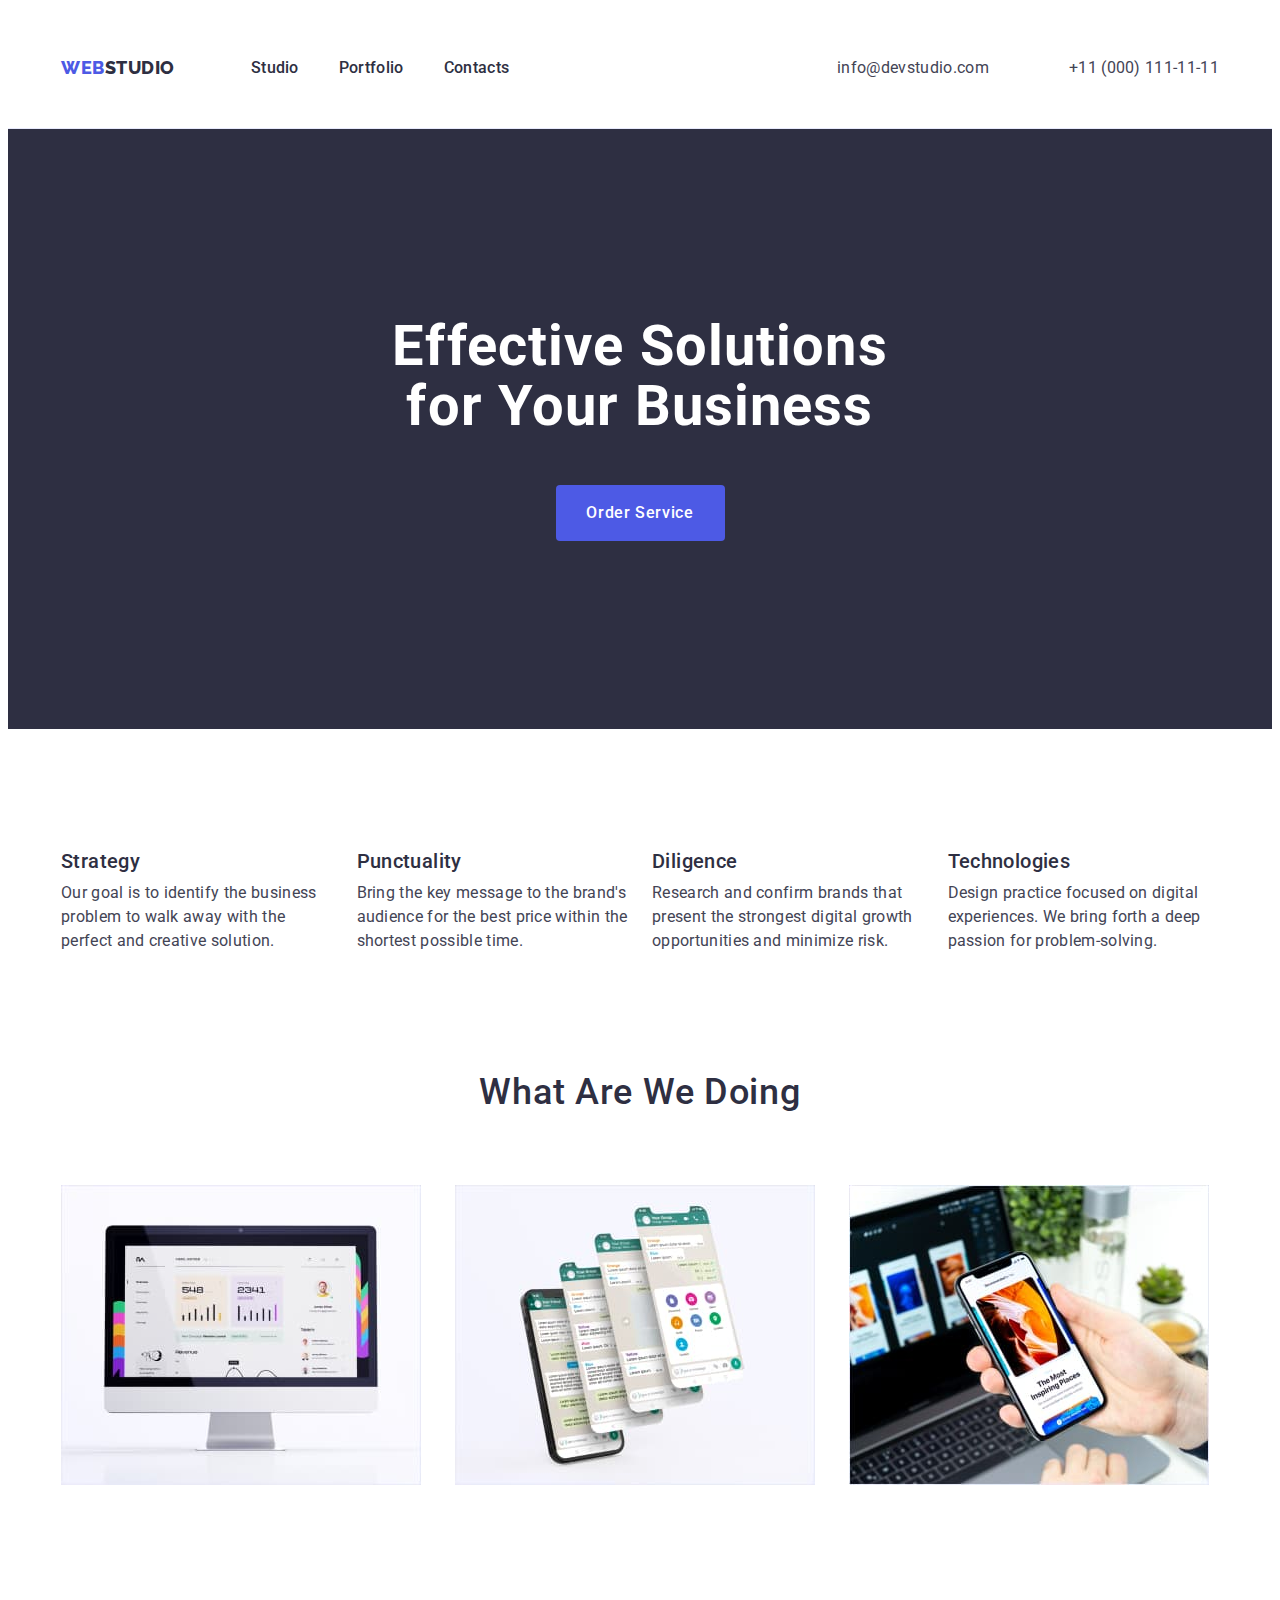
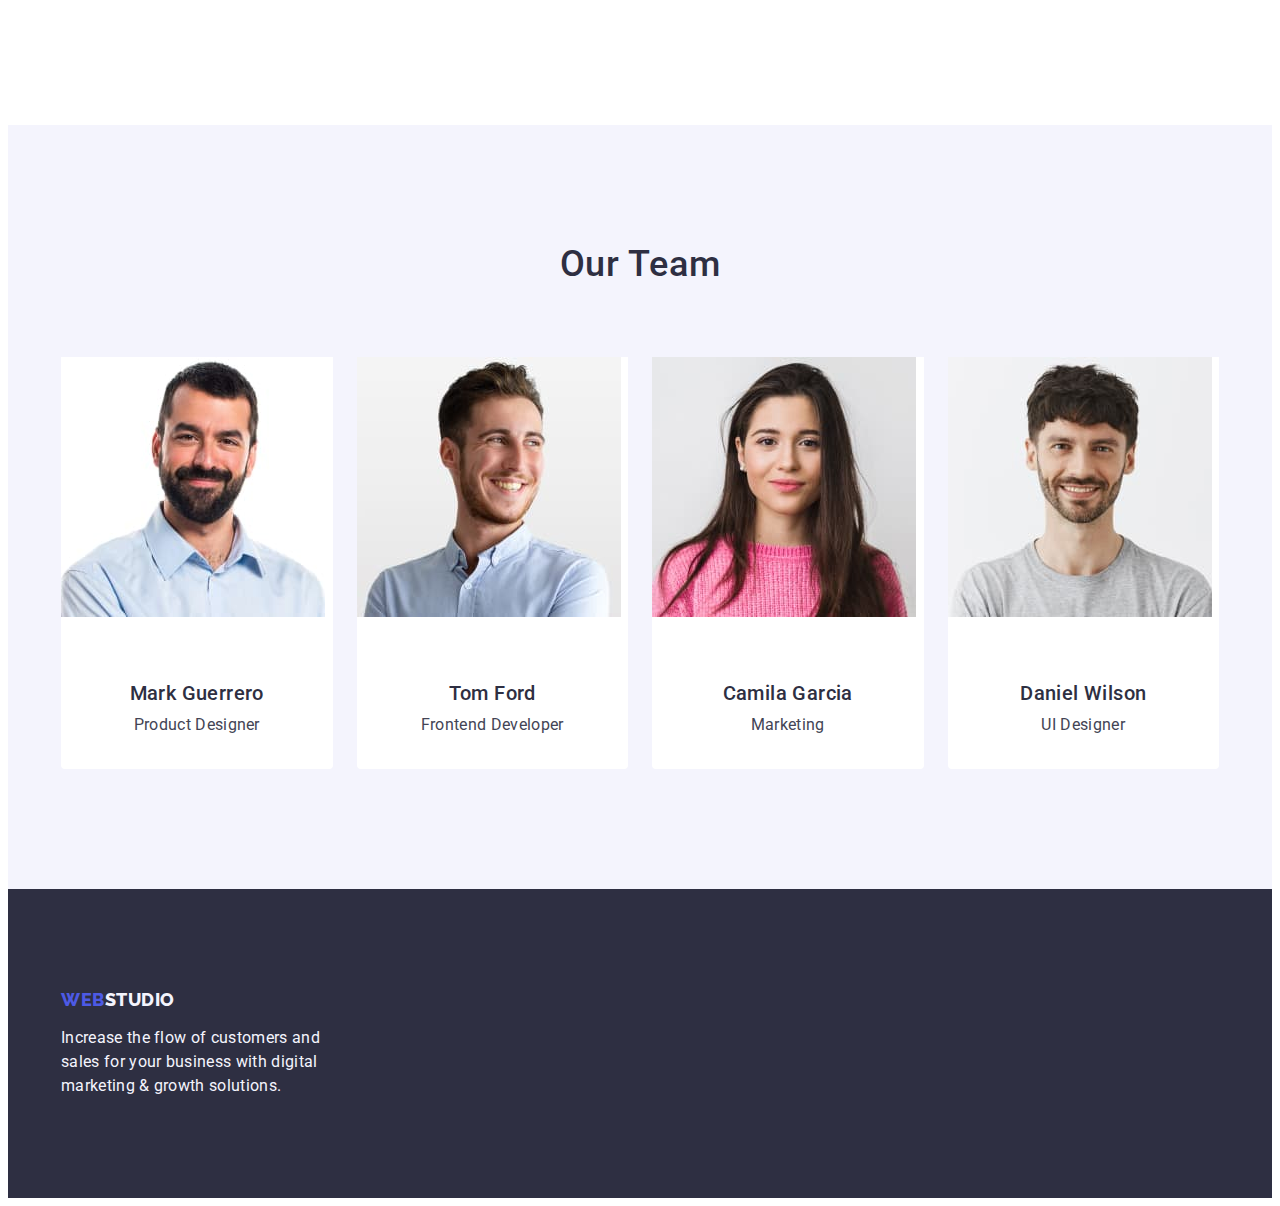
==== index.html @ 69db19d9 "summari-1" ====
<!DOCTYPE html>
<html lang="en">
<head>
    <meta charset="UTF-8">
    <meta http-equiv="X-UA-Compatible" content="IE=edge">
    <meta name="viewport" content="width=device-width, initial-scale=1.0">
    <link rel="preconnect" href="https://fonts.googleapis.com">
    <link rel="preconnect" href="https://fonts.gstatic.com" crossorigin>
    <link href="https://fonts.googleapis.com/css2?family=Kalam:wght@700&family=Roboto:wght@400;500;700;900&display=swap"
        rel="stylesheet">
<link rel="preconnect" href="https://fonts.googleapis.com">
<link rel="preconnect" href="https://fonts.gstatic.com" crossorigin>
<link href="https://fonts.googleapis.com/css2?family=Raleway:wght@800&display=swap" rel="stylesheet">
    <title>Web-Studio-(Version-3.0)</title>
    <link rel="stylesheet" href="https://cdnjs.cloudflare.com/ajax/libs/modern-normalize/2.0.0/modern-normalize.min.css"
        integrity="sha512-4xo8blKMVCiXpTaLzQSLSw3KFOVPWhm/TRtuPVc4WG6kUgjH6J03IBuG7JZPkcWMxJ5huwaBpOpnwYElP/m6wg=="
        crossorigin="anonymous" referrerpolicy="no-referrer" />
    <link rel="stylesheet" href="./css/styles.css">
</head>
<body>
<header class="header">
    <div class="container header-container">
    <nav class="header-novigation">
        <a class="header-logo link" href="./index.html">Web<span class="logo-color">Studio</span></a>
        <ul class="header-menu list">
            <li class="header-menu-item"><a class="header-menu-link link" href="./index.html">Studio</a></li>
            <li class="header-menu-item"><a class="header-menu-link link" href="./portfolio.html">Portfolio</a></li>
            <li class="header-menu-item"><a class="header-menu-link link" href="">Contacts</a></li>
        </ul>
    </nav>
    <address class="header-address">
    <ul class="header-soc list">
        <li class="header-soc-item"><a class="header-soc-link link" href="mailto:info@devstudio.com">info@devstudio.com</a></li>
        <li class="header-soc-item"><a class="header-soc-link link" href="tel:+110001111111">+11 (000) 111-11-11</a></li>
    </ul>
</address>
</div>
</header>

<main>
    <section class="hero">
        <div class="container hero-container">
        <h1 class="hero-title">Effective Solutions for Your Business</h1>
        <button type="button" class="hero-btn">Order Service</button>
        </div>
    </section>
    <section class="adventages">
        <div class="container">
      <h2 class="visually-hidden">Advantages</h2>
        <ul class="adventages-list list">
            <li class="adventages-item">
                <h3 class="adventages-subtitle section-subtitle">Strategy</h3>
                <p class="adventages-item-text sektion-text">Our goal is to identify the business
                problem to walk away with the perfect and creative solution.</p>
            </li>
            <li class="adventages-item">
                <h3 class="adventages-subtitle section-subtitle">Punctuality</h3>
                <p class="adventages-item-text sektion-text">Bring the key message to the brand's audience for the best price within the shortest possible time.</p>
            </li>
            <li class="adventages-item">
                <h3 class="adventages-subtitle section-subtitle">Diligence</h3>
                <p class="adventages-item-text sektion-text">Research and confirm brands that present the strongest digital growth opportunities and minimize risk.</p>
            </li>
            <li class="adventages-item">
                <h3 class="adventages-subtitle section-subtitle">Technologies</h3>
                <p class="adventages-item-text sektion-text">Design practice focused on digital experiences. We bring forth a deep passion for problem-solving.</p>
            </li>
        </ul>
        </div>
    </section>
    <section class="doinges">
        <div class="container">
        <h2 class="doinges-title sektion-title">What are we doing</h2>
        <ul class="doinges-list list">
            <li class="doinges-item">
                <img src="./images/img0.jpg" alt="monitor" width="360"  height="300">
            </li>
            <li class="doinges-item">
                <img src="./images/img1.jpg" alt="telephone" width="360" height="300">
            </li>
            <li class="doinges-item">
                <img src="./images/img2.jpg" alt="computer and phone" width="360" height="300">
            </li>
        </ul>
        </div>
    </section>
<section class="team">
    <div class="container">
    <h2 class="team-title sektion-title">Our Team</h2>

        <ul class="team-list list">
            
            <li class="team-item">
                <img src="./images/img3.jpg" alt="product designer" width="264" height="260">
            <div class="employees">
                    <h3 class="team-subtitle section-subtitle">Mark Guerrero</h3>
                        <p class="team-text sektion-text">Product Designer</p> 
                    </div>
            </li>
            <li class="team-item">
                <img src="./images/img4.jpg" alt="frontent develeper" width="264" height="260">
                <div class="employees">
                    <h3 class="team-subtitle section-subtitle">Tom Ford</h3>
                        <p class="team-text sektion-text">Frontend Developer</p>
                        </div>
            </li>
            <li class="team-item">
                <img src="./images/img5.jpg" alt="marketing" width="264" height="260" >
            <div class="employees">
                    <h3 class="team-subtitle section-subtitle">Camila Garcia</h3>
                    <p class="team-text sektion-text">Marketing</p>
                    </div>
            </li>
            <li class="team-item">
                <img src="./images/img6.jpg" alt="ui designer" width="264" height="260">
            <div class="employees">
                    <h3 class="team-subtitle section-subtitle">Daniel Wilson</h3>
                        <p class="team-text sektion-text">UI Designer</p>
                        </div>
            </li>
            
        </ul>
        </div>
       
</section>
</main>

<footer class="finish">
    <div class="container">
       
<a class="finish-logo link" href="./index.html">Web<span class="logo-color">Studio</span></a>

  <p class="finish-text sektion-text">Increase the flow of customers and sales for your business with digital marketing & growth solutions.</p>

</div>
</footer>
</body>
</html>
---- css/styles.css ----
:root {
    --main-text-color: #2E2F42;
    --second-text-colorr: #434455;
}
body {
font-family: 'Roboto', sans-serif;
color: #434455;
background-color: #FFFFFF;
}
p, h1,h2,h3,h4,h5,h6 {
    margin-top: 0;
    margin-bottom: 0;
}

a {
    text-decoration: none;
}
ul {
    list-style-type: none;
    margin-top: 0;
    margin-bottom: 0;
    padding-left: 0;
}
img {
display: block;
max-width: 100%;
}
.visually-hidden {
    position: absolute;
    width: 1px;
    height: 1px;
    margin: -1px;
    border: 0;
    padding: 0;
    white-space: nowrap;
    clip-path: inset(100%);
    clip: rect(0 0 0 0);
    overflow: hidden;
}
.link {
 text-decoration: none;
}
 .list {
    list-style: none;
 }
.container {
    width: 100%;
    max-width: 1158px;
    padding-left: 15px;
    padding-right: 15px;
    margin: 0 auto;
    /* outline: 2px solid red; */
} 


.sektion-title {
font-weight: 500;
    font-size: 36px;
    line-height: 1.11;
    text-align: center;
    letter-spacing: 0.02em;
    color: var(--main-text-color);
    text-transform: capitalize;
}
.section-subtitle {
font-weight: 500;
    font-size: 20px;
    line-height: 1.20;
    letter-spacing: 0.02em;
    color: var(--main-text-color);
}
.sektion-text {
    font-size: 16px;
        line-height: 1.50;
        letter-spacing: 0.02em;
        color: var(--second-text-colorr);
}
 /* ---------HEADER---------- */
.header {
    overflow: auto;
    border-bottom: 1px solid #e7e9fc;
    padding: 24px 0;
}
.header-menu {
    display: flex;
    gap: 40px;
}
.header-soc {
    display: flex;
    gap: 40px;
}
.header-novigation {
    display: flex;
    align-items: center;
}
.header-container {
display: flex;
}
 .header-logo {
    font-family: "Raleway", sans-serif;
        font-weight: 800;
        font-size: 18px;
        line-height: 1.17;
        letter-spacing: 0.03em;
        text-transform: uppercase;
        color: #4D5AE5;
        display: flex;
        margin-right: 76px
 }
.logo-color {
color: #2e2f42;
}
.header-novigation {
    list-style: none;
margin: auto 0;
}
.header-menu-item {
font-weight: 500;
    font-size: 16px;
    line-height: 1.5;
    letter-spacing: 0.02em;
    color:var(--main-text-color);
    gap: 40px;
   
}
.header-menu-link:is(:hover, :focus) {
    color: #404bbf;
}
.header-menu-link  {
    color: #2e2f42;
    padding: 24px 0;
}
.header-soc-link {
    letter-spacing: 0.02em;
    color: #434455;
    padding-left: 40px;
}
.header-soc {

}
.header-address {
    margin-left: auto;
    font-style: normal;
   
}
.header-soc-item {
    line-height: 1.5;
    letter-spacing: 0.02em;
    color:var(--second-text-colorr);
    padding: 24px 0;
}
.header-soc-link:is(:hover, :focus) {
color: #404bbf;
}
/* ---------HERO1---------- */
.hero{
    padding: 188px 0;
background: #2E2F42;
}
.hero-container {
background: #2E2F42;

}
.hero-title {
    font-weight: 700;
    font-size: 56px;
    line-height: 1.07;
    text-align: center;
    letter-spacing: 0.02em;
    color: #FFFFFF;
    max-width: 496px;
    margin-bottom: 48px;
    margin-left: auto;
    margin-right: auto;
}
.hero-btn {
    font-family: "Roboto",
        sans-serif;
        border: none;
    font-weight: 500;
    font-size: 16px;
    line-height: 1.50;
    letter-spacing: 0.04em;
    color: #FFFFFF;
    background: #4D5AE5;
    cursor: pointer;
    border-radius: 4px;
    min-width: 169px;
    height: 56px;
    display: block;
    margin-left: auto;
    margin-right: auto;
}
.hero-btn:is(:hover, :focus) {
background-color: #404BBF
}

/* ---------ADVENTAGES2----------
.visually-hidden {

} */
.adventages{
    padding: 120px 0;
}

.adventages-list {
display: flex;
gap: 24px
}
.adventages-subtitle {
    margin-bottom: 8px;
}
.adventages-item {
    width: calc((100% - 72px) / 4);
}

/* ---------DOINGES3---------- */

.doinges-title {
    max-width: 323px;
        margin: 0 auto;
    margin-bottom: 72px;
}
.doinges {
    padding-bottom: 120px;
}

.doinges-list {
    display: flex;
    gap: 24px;
    padding-bottom: 120px;
}

.doinges-item {
    width: calc((100% - 48px) / 3);
    }


/* ---------TEAM4---------- */

.team {
    background-color: #F4F4FD;
    padding: 120px 0;
}
.team-title {
text-transform: capitalize;
max-width: 162px;
    margin: 0 auto;
    margin-bottom: 72px;
}
.team-subtitle {
    display: flex;
     margin-top: 32px;  
    margin-bottom: 8px;
    justify-content: center;
        align-items: center;
        text-align: center;
}
.team-text {
display: flex;
justify-content: center;
    align-items: center;
    text-align: center;

}

.team-list { 
display: flex;
gap: 24px;
border-radius: 0px 0px 4px 4px;
}

.team-item {
background-color: #FFFFFF;
width: calc((100% - 72px) / 4);
border-radius: 0px 0px 4px 4px;
}
.employees {
    padding: 32px 16px;
}

/* ---------LOKATION---------- */

.location {
    padding-top: 96px;
    padding-bottom: 120px;
}

.location-list {
    display: flex;
   gap: 24px;
    /* row-gap: 48px; */
    justify-content: center;
        align-items: center;
        margin-bottom: 72px;

}

.location-item {

}

.location-btn { 
     font-family: "Roboto",
        sans-serif;
    font-weight: 500;
        font-size: 16px;
        line-height: 1.5;
        text-align: center;
        letter-spacing: 0.04em;
        color: #4D5AE5;
        cursor: pointer;
        background: #F4F4FD;
        padding: 12px 24px;
        border: 1px solid #e7e9fc
}
.location-btn:is(:hover, :focus) {
color: #FFFFFF;
background-color: #404BBF;
border: 1px solid transparent;
border-radius: 4px;
}


/*------------ DIRECTIONS -----------*/
.directions-list {
display: flex;
flex-wrap: wrap;
column-gap: 24px;
row-gap: 48px;
}
.directions-item {
width: calc((100% - 48px) / 3);
}
.directions-img {
  /* display: flex; */
        /* flex-wrap: wrap; */
        column-gap: 24px;
            row-gap: 48px;
         gap: 48px 24px;
    padding: 32px 16px;
    border: 1px solid #e7e9fc;
    border-top: none;
     
}
.directions-subtitle {
    padding: 32px 0 8px 16px;
    margin-bottom: 8px;
    
}
.directions-text {
    padding-left: 16px;
    margin-bottom: 8px;
}
.directions-dekor {
    padding-bottom: 120px;
}

/* ---------FINISH---------- */
.finish {
background-color: #2e2f42;
padding: 100px 0
}

.finish-logo  {
    font-family: 'Raleway',
        sans-serif;
    font-style: normal;
    font-weight: 800;
    font-size: 18px;
    line-height: 1.17;
    letter-spacing: 0.03em;
    text-transform: uppercase;
    color: #4d5ae5;
background-color: #2e2f42;
display: inline-block;
margin-bottom: 16px;
}
.finish-logo span {
    color: #f4f4fd;
}
.finish-text {
color: #F4F4FD;
max-width: 264px;
}

.container-finish {

    
}
.container-finish-text {

}
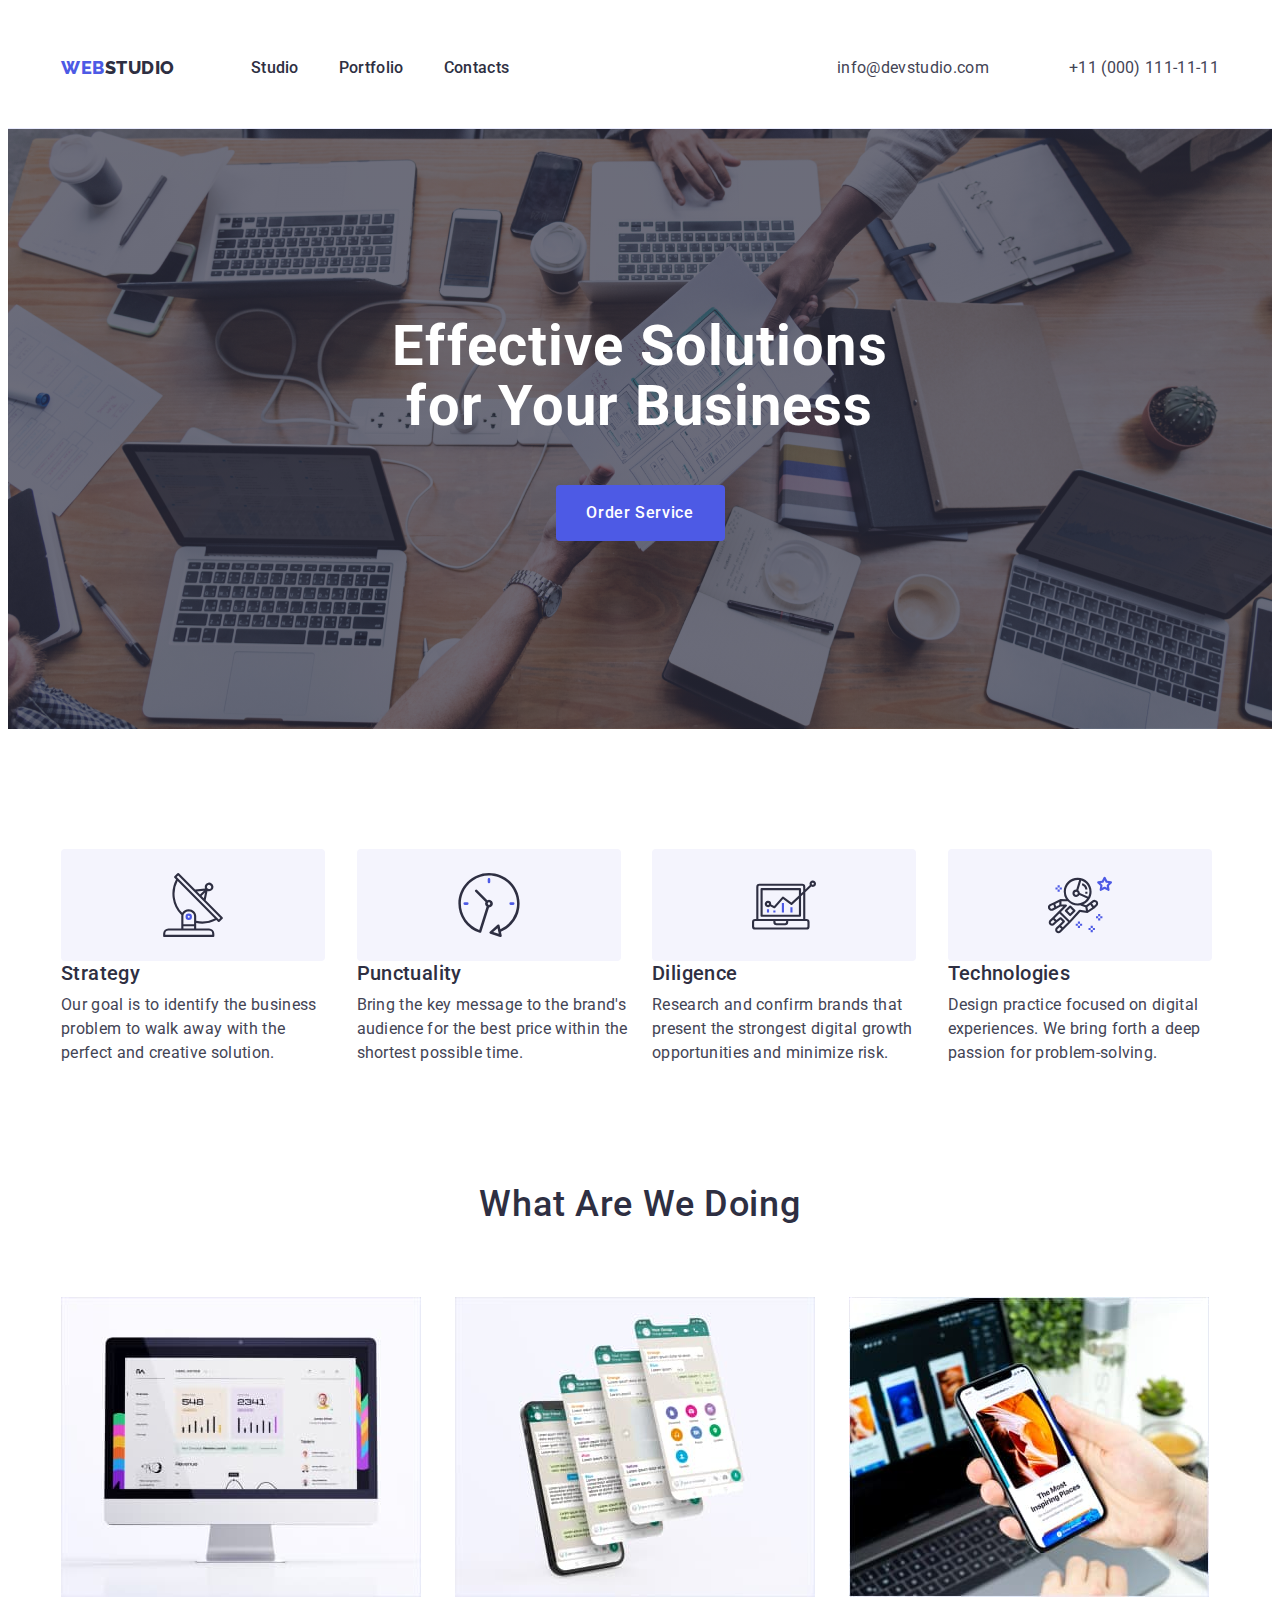
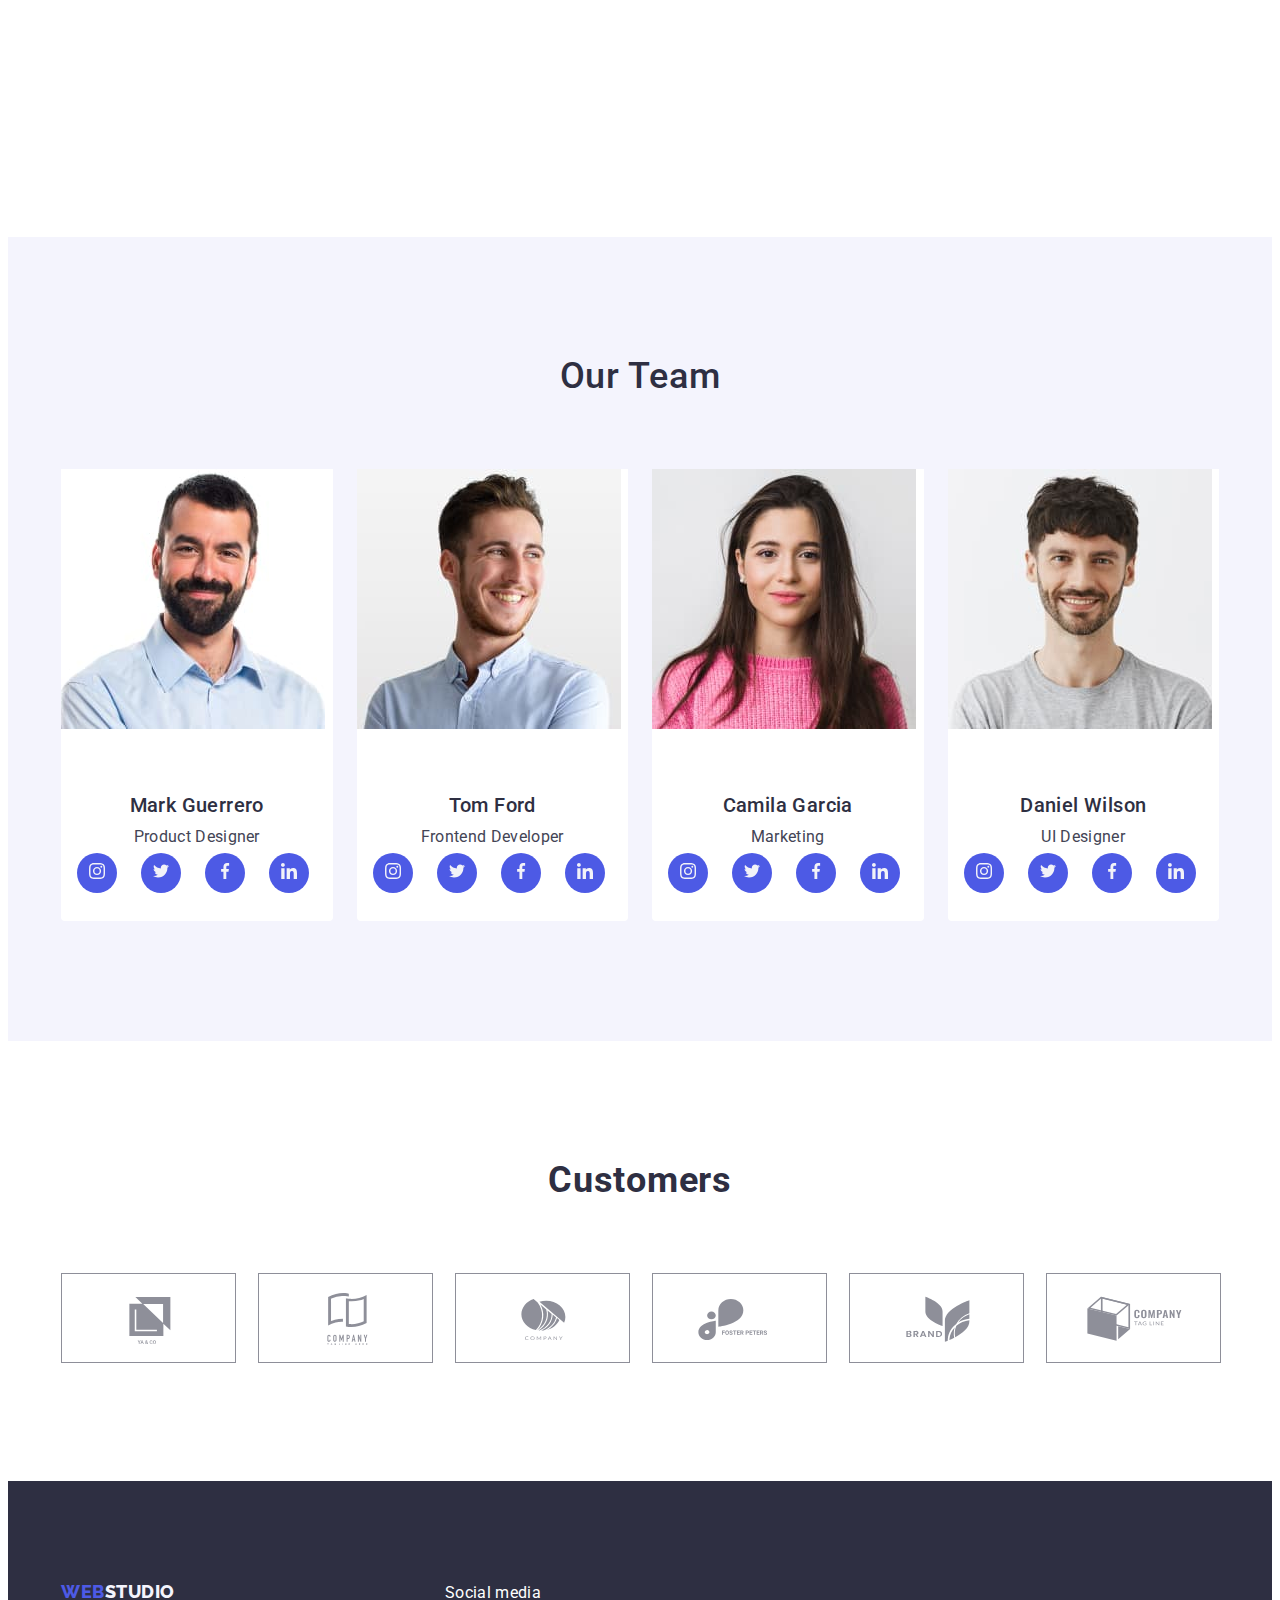
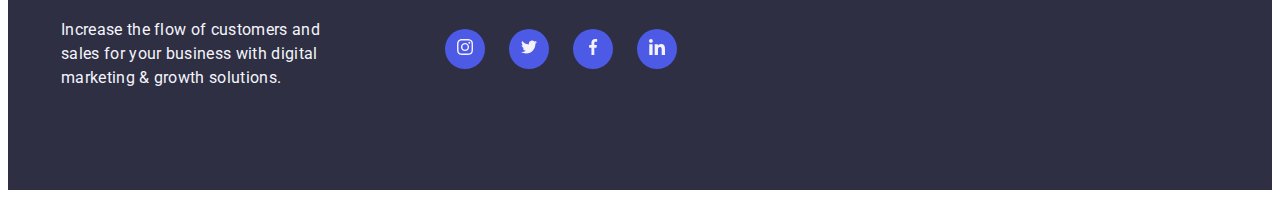
==== commit 9aa2659f: "summari-1" ====
--- a/index.html
+++ b/index.html
@@ -41,7 +41,7 @@
     <section class="hero">
         <div class="container hero-container">
         <h1 class="hero-title">Effective Solutions for Your Business</h1>
-        <button type="button" class="hero-btn">Order Service</button>
+        <button type="button" class="hero-btn" data-modal-open>Order Service</button>
         </div>
     </section>
     <section class="adventages">
@@ -49,19 +49,40 @@
       <h2 class="visually-hidden">Advantages</h2>
         <ul class="adventages-list list">
             <li class="adventages-item">
+                <div class="adventages-item-block">
+                    <svg class="adventages-item-icon" width="64" height="64">
+                        <use href="./images/icons.svg#icon-antenna"></use>
+                    </svg>
+                </div>
                 <h3 class="adventages-subtitle section-subtitle">Strategy</h3>
                 <p class="adventages-item-text sektion-text">Our goal is to identify the business
                 problem to walk away with the perfect and creative solution.</p>
             </li>
             <li class="adventages-item">
+                <div class="adventages-item-block">
+                    <svg class="adventages-item-icon" width="64" height="64">
+                        <use href="./images/icons.svg#icon-clock"></use>
+                    </svg>
+                </div>
                 <h3 class="adventages-subtitle section-subtitle">Punctuality</h3>
                 <p class="adventages-item-text sektion-text">Bring the key message to the brand's audience for the best price within the shortest possible time.</p>
             </li>
             <li class="adventages-item">
+                <div class="adventages-item-block">
+                    <svg class="adventages-item-icon" width="64" height="64">
+                        <use href="./images/icons.svg#icon-diagram"></use>
+
+                    </svg>
+                </div>
                 <h3 class="adventages-subtitle section-subtitle">Diligence</h3>
                 <p class="adventages-item-text sektion-text">Research and confirm brands that present the strongest digital growth opportunities and minimize risk.</p>
             </li>
             <li class="adventages-item">
+                <div class="adventages-item-block">
+                    <svg class="adventages-item-icon" width="64" height="64">
+                        <use href="./images/icons.svg#icon-astronaut"></use>
+                    </svg>
+                </div>
                 <h3 class="adventages-subtitle section-subtitle">Technologies</h3>
                 <p class="adventages-item-text sektion-text">Design practice focused on digital experiences. We bring forth a deep passion for problem-solving.</p>
             </li>
@@ -94,7 +115,37 @@
                 <img src="./images/img3.jpg" alt="product designer" width="264" height="260">
             <div class="employees">
                     <h3 class="team-subtitle section-subtitle">Mark Guerrero</h3>
-                        <p class="team-text sektion-text">Product Designer</p> 
+                        <p class="team-text sektion-text">Product Designer</p>                        
+                            <ul class="team-list-icon">
+                                <li class="team-item-icon">
+                            <a class="team-soc" href="" aria-label="instagram" target="_blank" rel="noopener no-referrer">
+                                    <svg class="team-icon" width="16" height="16">
+                                        <use href="./images/icons.svg#icon-instagram"></use>
+                                    </svg>                   
+                                </a>
+                                </li>
+                            <li class="team-item-icon">
+                                <a class="team-soc" href="" aria-label="twitter" target="_blank" rel="noopener no-referrer">
+                                    <svg class="team-icon" width="16" height="16">
+                                        <use href="./images/icons.svg#icon-twitter"></use>
+                                    </svg>
+                                </a>
+                            </li>
+                            <li class="team-item-icon">
+                                <a class="team-soc" href="" aria-label="facebook" target="_blank" rel="noopener no-referrer">
+                                    <svg class="team-icon" width="16" height="16">
+                                        <use href="./images/icons.svg#icon-facebook"></use>
+                                    </svg>
+                                </a>
+                            </li>
+                                <li class="team-item-icon">
+                                    <a class="team-soc" href="" aria-label="linkedin" target="_blank" rel="noopener no-referrer">
+                                        <svg class="team-icon" width="16" height="16">
+                                            <use href="./images/icons.svg#icon-linkedin"></use>
+                                        </svg>
+                                    </a>
+                                </li>
+                            </ul>                       
                     </div>
             </li>
             <li class="team-item">
@@ -102,6 +153,36 @@
                 <div class="employees">
                     <h3 class="team-subtitle section-subtitle">Tom Ford</h3>
                         <p class="team-text sektion-text">Frontend Developer</p>
+<ul class="team-list-icon">
+    <li class="team-item-icon">
+        <a class="team-soc" href="" aria-label="instagram" target="_blank" rel="noopener no-referrer">
+            <svg class="team-icon" width="16" height="16">
+                <use href="./images/icons.svg#icon-instagram"></use>
+            </svg>
+        </a>
+    </li>
+    <li class="team-item-icon">
+        <a class="team-soc" href="" aria-label="twitter" target="_blank" rel="noopener no-referrer">
+            <svg class="team-icon" width="16" height="16">
+                <use href="./images/icons.svg#icon-twitter"></use>
+            </svg>
+        </a>
+    </li>
+    <li class="team-item-icon">
+        <a class="team-soc" href="" aria-label="facebook" target="_blank" rel="noopener no-referrer">
+            <svg class="team-icon" width="16" height="16">
+                <use href="./images/icons.svg#icon-facebook"></use>
+            </svg>
+        </a>
+    </li>
+    <li class="team-item-icon">
+        <a class="team-soc" href="" aria-label="linkedin" target="_blank" rel="noopener no-referrer">
+            <svg class="team-icon" width="16" height="16">
+                <use href="./images/icons.svg#icon-linkedin"></use>
+            </svg>
+        </a>
+    </li>
+</ul>
                         </div>
             </li>
             <li class="team-item">
@@ -109,6 +190,36 @@
             <div class="employees">
                     <h3 class="team-subtitle section-subtitle">Camila Garcia</h3>
                     <p class="team-text sektion-text">Marketing</p>
+<ul class="team-list-icon">
+    <li class="team-item-icon">
+        <a class="team-soc" href="" aria-label="instagram" target="_blank" rel="noopener no-referrer">
+            <svg class="team-icon" width="16" height="16">
+                <use href="./images/icons.svg#icon-instagram"></use>
+            </svg>
+        </a>
+    </li>
+    <li class="team-item-icon">
+        <a class="team-soc" href="" aria-label="twitter" target="_blank" rel="noopener no-referrer">
+            <svg class="team-icon" width="16" height="16">
+                <use href="./images/icons.svg#icon-twitter"></use>
+            </svg>
+        </a>
+    </li>
+    <li class="team-item-icon">
+        <a class="team-soc" href="" aria-label="facebook" target="_blank" rel="noopener no-referrer">
+            <svg class="team-icon" width="16" height="16">
+                <use href="./images/icons.svg#icon-facebook"></use>
+            </svg>
+        </a>
+    </li>
+    <li class="team-item-icon">
+        <a class="team-soc" href="" aria-label="linkedin" target="_blank" rel="noopener no-referrer">
+            <svg class="team-icon" width="16" height="16">
+                <use href="./images/icons.svg#icon-linkedin"></use>
+            </svg>
+        </a>
+    </li>
+</ul>
                     </div>
             </li>
             <li class="team-item">
@@ -116,6 +227,36 @@
             <div class="employees">
                     <h3 class="team-subtitle section-subtitle">Daniel Wilson</h3>
                         <p class="team-text sektion-text">UI Designer</p>
+<ul class="team-list-icon">
+    <li class="team-item-icon">
+        <a class="team-soc" href="" aria-label="instagram" target="_blank" rel="noopener no-referrer">
+            <svg class="team-icon" width="16" height="16">
+                <use href="./images/icons.svg#icon-instagram"></use>
+            </svg>
+        </a>
+    </li>
+    <li class="team-item-icon">
+        <a class="team-soc" href="" aria-label="twitter" target="_blank" rel="noopener no-referrer">
+            <svg class="team-icon" width="16" height="16">
+                <use href="./images/icons.svg#icon-twitter"></use>
+            </svg>
+        </a>
+    </li>
+    <li class="team-item-icon">
+        <a class="team-soc" href="" aria-label="facebook" target="_blank" rel="noopener no-referrer">
+            <svg class="team-icon" width="16" height="16">
+                <use href="./images/icons.svg#icon-facebook"></use>
+            </svg>
+        </a>
+    </li>
+    <li class="team-item-icon">
+        <a class="team-soc" href="" aria-label="linkedin" target="_blank" rel="noopener no-referrer">
+            <svg class="team-icon" width="16" height="16">
+                <use href="./images/icons.svg#icon-linkedin"></use>
+            </svg>
+        </a>
+    </li>
+</ul>
                         </div>
             </li>
             
@@ -123,16 +264,110 @@
         </div>
        
 </section>
+<section class="customers">
+    <div class="container">
+<h2 class="customers-title sektion-title">Customers</h2>
+<ul class="customers-list-icon">
+    <li class="customers-item-icon">
+                    <a class="customers-soc" href="" aria-label="linkedin" target="_blank" rel="noopener no-referrer">
+                    <svg class="customers-icon" width="104" height="56">
+                        <use href="./images/icons.svg#icon-Logo"></use>
+                    </svg>
+                    </a>
+                </li>
+                    <li class="customers-item-icon">
+                    <a class="customers-soc" href="" aria-label="linkedin" target="_blank" rel="noopener no-referrer">
+                    <svg class="customers-icon" width="104" height="56">
+                        <use href="./images/icons.svg#icon-Logo-a"></use>
+                    </svg>
+                    </a>
+                </li>
+                <li class="customers-item-icon">
+                    <a class="customers-soc" href="" aria-label="linkedin" target="_blank" rel="noopener no-referrer">
+                    <svg class="customers-icon" width="104" height="56">
+                        <use href="./images/icons.svg#icon-Logo-b"></use>
+                    </svg>
+                    </a>
+                </li>
+                    <li class="customers-item-icon">
+                    <a class="customers-soc" href="" aria-label="linkedin" target="_blank" rel="noopener no-referrer">
+                    <svg class="customers-icon" width="104" height="56">
+                        <use href="./images/icons.svg#icon-Logo-c"></use>
+                    </svg>
+                    </a>
+                </li>
+                <li class="customers-item-icon">
+                    <a class="customers-soc" href="" aria-label="linkedin" target="_blank" rel="noopener no-referrer">
+                        <svg class="customers-icon" width="104" height="56">
+                            <use href="./images/icons.svg#icon-Logo-d"></use>
+                        </svg>
+                    </a>
+                </li>
+                <li class="customers-item-icon">
+                    <a class="customers-soc" href="" aria-label="linkedin" target="_blank" rel="noopener no-referrer">
+                        <svg class="customers-icon" width="104" height="56">
+                            <use href="./images/icons.svg#icon-Logo-e"></use>
+                        </svg>
+                    </a>
+                </li>
+</ul>
+    </div>
+</section>
 </main>
 
 <footer class="finish">
-    <div class="container">
-       
+    <div class="container finish-container">
+  <div class="finish-bloc-logo">     
 <a class="finish-logo link" href="./index.html">Web<span class="logo-color">Studio</span></a>
 
   <p class="finish-text sektion-text">Increase the flow of customers and sales for your business with digital marketing & growth solutions.</p>
-
+</div>
+<div class="finish-bloc-soc">
+<p class="finish-text-soc sektion-text">Social media</p>
+<ul class="finish-list-icon">
+    <li class="finish-item-icon">
+        <a class="finish-soc" href="" aria-label="instagram" target="_blank" rel="noopener no-referrer">
+            <svg class="finish-icon" width="16" height="16">
+                <use href="./images/icons.svg#icon-instagram"></use>
+            </svg>
+        </a>
+    </li>
+    <li class="finish-item-icon">
+        <a class="finish-soc" href="" aria-label="twitter" target="_blank" rel="noopener no-referrer">
+            <svg class="finish-icon" width="16" height="16">
+                <use href="./images/icons.svg#icon-twitter"></use>
+            </svg>
+        </a>
+    </li>
+    <li class="finish-item-icon">
+        <a class="finish-soc" href="" aria-label="facebook" target="_blank" rel="noopener no-referrer">
+            <svg class="finish-icon" width="16" height="16">
+                <use href="./images/icons.svg#icon-facebook"></use>
+            </svg>
+        </a>
+    </li>
+    <li class="finish-item-icon">
+        <a class="finish-soc" href="" aria-label="linkedin" target="_blank" rel="noopener no-referrer">
+            <svg class="finish-icon" width="16" height="16">
+                <use href="./images/icons.svg#icon-linkedin"></use>
+            </svg>
+        </a>
+    </li>
+</ul>
+</div>
 </div>
 </footer>
+<div class="backdrop is-hidden" data-modal>
+    <div class="modal">
+        <button type="button" class="modal-btn" data-modal-close>
+            <a class="customers-soc" href="" aria-label="linkedin" target="_blank" rel="noopener no-referrer">
+                <svg class="customers-icon" width="104" height="56">
+                    <use href="./images/icons.svg#icon-Logo"></use>
+                </svg>
+            </a>
+        </button>
+    </div>
+</div>
+<script src="./js/modal.js"></script>
 </body>
 </html>
--- a/css/styles.css
+++ b/css/styles.css
@@ -1,6 +1,7 @@
 :root {
     --main-text-color: #2E2F42;
     --second-text-colorr: #434455;
+    --transition: 250ms cubic-bezier(0.4, 0, 0.2, 1); 
 }
 body {
 font-family: 'Roboto', sans-serif;
@@ -105,7 +106,7 @@
         text-transform: uppercase;
         color: #4D5AE5;
         display: flex;
-        margin-right: 76px
+        margin-right: 76px;
  }
 .logo-color {
 color: #2e2f42;
@@ -123,18 +124,27 @@
     gap: 40px;
    
 }
+.header-menu-link {
+    color: #2e2f42;
+    padding: 24px 0;
+    transition: color var(--transition);
+}
+
 .header-menu-link:is(:hover, :focus) {
     color: #404bbf;
 }
-.header-menu-link  {
-    color: #2e2f42;
-    padding: 24px 0;
-}
+
 .header-soc-link {
     letter-spacing: 0.02em;
     color: #434455;
     padding-left: 40px;
-}
+    transition: color  var(--transition);
+}
+.header-soc-link:is(:hover, :focus) {
+    color: #404bbf;
+}
+
+
 .header-soc {
 
 }
@@ -149,18 +159,26 @@
     color:var(--second-text-colorr);
     padding: 24px 0;
 }
-.header-soc-link:is(:hover, :focus) {
-color: #404bbf;
-}
+
 /* ---------HERO1---------- */
 .hero{
     padding: 188px 0;
+/* max-width: 1440px;
+    display: block; */
 background: #2E2F42;
+background-image: linear-gradient(rgba(46, 47, 66, 0.7),
+    rgba(46, 47, 66, 0.7)), url(../images/people-office.jpg);
+    background-repeat: no-repeat;
+    background-position: center;
+    background-size: cover;
+   
+
 }
 .hero-container {
-background: #2E2F42;
-
-}
+ /* background: #2E2F42; */
+
+}
+
 .hero-title {
     font-weight: 700;
     font-size: 56px;
@@ -190,30 +208,42 @@
     display: block;
     margin-left: auto;
     margin-right: auto;
+    transition: color 250ms var(--transition);
 }
 .hero-btn:is(:hover, :focus) {
 background-color: #404BBF
 }
 
-/* ---------ADVENTAGES2----------
-.visually-hidden {
-
-} */
-.adventages{
+/* ---------ADVENTAGES2----------*/
+ 
+.adventages {
     padding: 120px 0;
 }
 
 .adventages-list {
-display: flex;
-gap: 24px
-}
+    display: flex;
+    gap: 24px
+}
+
 .adventages-subtitle {
     margin-bottom: 8px;
 }
+
 .adventages-item {
     width: calc((100% - 72px) / 4);
 }
-
+.adventages-item-block {
+    /* position: absolute; */
+    width: 264px;
+    height: 112px;
+    left: 0px;
+    top: 0px;
+    background: #F4F4FD;
+    border-radius: 4px;
+    display: flex;
+    align-items: center;
+    justify-content: center;
+}
 /* ---------DOINGES3---------- */
 
 .doinges-title {
@@ -278,7 +308,34 @@
 .employees {
     padding: 32px 16px;
 }
-
+.team-item-block {
+
+}
+.team-list-icon {
+display: flex;
+    flex-direction: row;
+    justify-content: center;
+    align-items: center;
+    padding: 0px;
+    gap: 24px;
+    width: 232px;
+    height: 40px;
+  
+}
+.team-item-icon {
+    display: flex;
+    justify-content: center;
+        align-items: center;
+    width: calc((100% - 48px) / 4);
+    width: 40px;
+        height: 40px;
+        border-radius: 50%;
+background: #4D5AE5;
+margin-top: 8px;
+}
+.team-icon {
+fill: #f2f2f8;
+}
 /* ---------LOKATION---------- */
 
 .location {
@@ -312,7 +369,8 @@
         cursor: pointer;
         background: #F4F4FD;
         padding: 12px 24px;
-        border: 1px solid #e7e9fc
+        border: 1px solid #e7e9fc;
+        transition: color  var(--transition);
 }
 .location-btn:is(:hover, :focus) {
 color: #FFFFFF;
@@ -328,9 +386,11 @@
 flex-wrap: wrap;
 column-gap: 24px;
 row-gap: 48px;
+
 }
 .directions-item {
 width: calc((100% - 48px) / 3);
+
 }
 .directions-img {
   /* display: flex; */
@@ -340,7 +400,7 @@
          gap: 48px 24px;
     padding: 32px 16px;
     border: 1px solid #e7e9fc;
-    border-top: none;
+    
      
 }
 .directions-subtitle {
@@ -355,14 +415,98 @@
 .directions-dekor {
     padding-bottom: 120px;
 }
+.overlay {
+    position: absolute;
+        /* font-family: 'Roboto';
+        font-style: normal;
+        font-size: 16px;
+        line-height: 1.50;
+        letter-spacing: 0.02em; */
+        color: #F4F4FD;
+        padding: 40px 32px 164px;
+        width: 360px;
+        height: 300px;
+            overflow: hidden;
+                background-color: #4D5AE5;
+                top: 0;
+                left: 0;
+                transform: translateY(100%);
+                transition: transform var(--transition);       
+}
+.directions-card-wrapper {
+    position: relative;
+}
+
+.directions-card-wrapper:hover .overlay {
+    transform: translate(0);
+}
+.directions-card-wrapper{
+position: relative;
+overflow: hidden;
+}
+
+/* ---------Customers-------- */
+.customers-title {
+font-family: 'Roboto';
+    font-style: normal;
+    font-weight: 700;
+    font-size: 36px;
+    line-height: 1.11;
+    text-align: center;
+    letter-spacing: 0.02em;
+    text-transform: capitalize;
+    color: #2E2F42;
+    padding-top: 120px;
+    padding-bottom: 72px;
+}
+.customers-list-icon {
+display: flex;
+    gap: 24px;
+    justify-content: center;
+    align-items: center;
+   padding-bottom: 120px;
+
+}
+
+.customers-item-icon {
+width: calc((100% - 120px) / 6);
+height: 88px;
+}  
+
+
+ .customers-icon {
+fill: currentColor;
+
+
+} 
+.customers-soc {
+    display: flex;
+    align-items: center;
+    justify-content: center;
+    color: #8E8F99;
+    border: 1px solid #8E8F99;
+    width: 100%;
+        height: 100%;        
+}
+ .customers-soc:hover,
+.customers-soc:focus {
+    color: #404BBF;
+    border-color: #404BBF;
+}
 
 /* ---------FINISH---------- */
-.finish {
+.finish  {
 background-color: #2e2f42;
-padding: 100px 0
-}
-
+padding: 100px 0;
+}
+.finish-logo link {    
+}
+
+.finish-container {
+    display: flex;
+}
 .finish-logo  {
+display: flex;
     font-family: 'Raleway',
         sans-serif;
     font-style: normal;
@@ -373,7 +517,7 @@
     text-transform: uppercase;
     color: #4d5ae5;
 background-color: #2e2f42;
-display: inline-block;
+/* display: inline-block; */
 margin-bottom: 16px;
 }
 .finish-logo span {
@@ -383,11 +527,77 @@
 color: #F4F4FD;
 max-width: 264px;
 }
-
-.container-finish {
-
+.finish-text-soc {
+    display: flex;
+     margin: auto 0; 
+    gap: 24px;
+    /* justify-content: center; */
+        /* text-align-last: center; */
+        /* align-items: center; */
+        color: #FFFFFF;
+        padding-bottom: 16px;
+        margin-left: 120px;      
+}
+.finish-bloc-soc {
     
 }
-.container-finish-text {
-
+
+.finish-item-icon {
+    display: flex;
+    justify-content: center;
+    align-items: center;
+    width: calc((100% - 48px) / 4);
+    width: 40px;
+    height: 40px;
+    border-radius: 50%;
+    background: #4D5AE5;
+    margin-top: 8px;
+}
+
+.finish-icon {
+    fill: #f2f2f8;
+}
+
+.finish-list-icon {
+display: flex;
+gap: 24px;
+justify-content: center;
+align-items: center;
+margin-left: 120px;
+}
+
+.backdrop {
+    position: fixed;
+    top: 0;
+    z-index: 2;
+    width: 100vw;
+    height: 100vh;
+    background-color: #2e2f4257;
+    transition: opacity var(--transition);
+}
+.modal {
+    position: absolute;
+    top: 50%;
+    left: 50%;
+    transform: translate(-50%, -50%);
+    width: 408px;
+    min-height: 584px;
+    background-color: #fafaff;
+    border-radius: 5px;
+}
+.modal-btn {
+    position: absolute;
+    right: 24px;
+    top: 24px;
+    width: 24px;
+    height: 24px;
+    border: 1px solid #8E8F99;
+    border-radius: 50%;
+    background-color: transparent;
+    cursor: pointer;
+}
+.is-hidden {
+    visibility:hidden;
+    opacity: 0;
+    pointer-events: none;
 }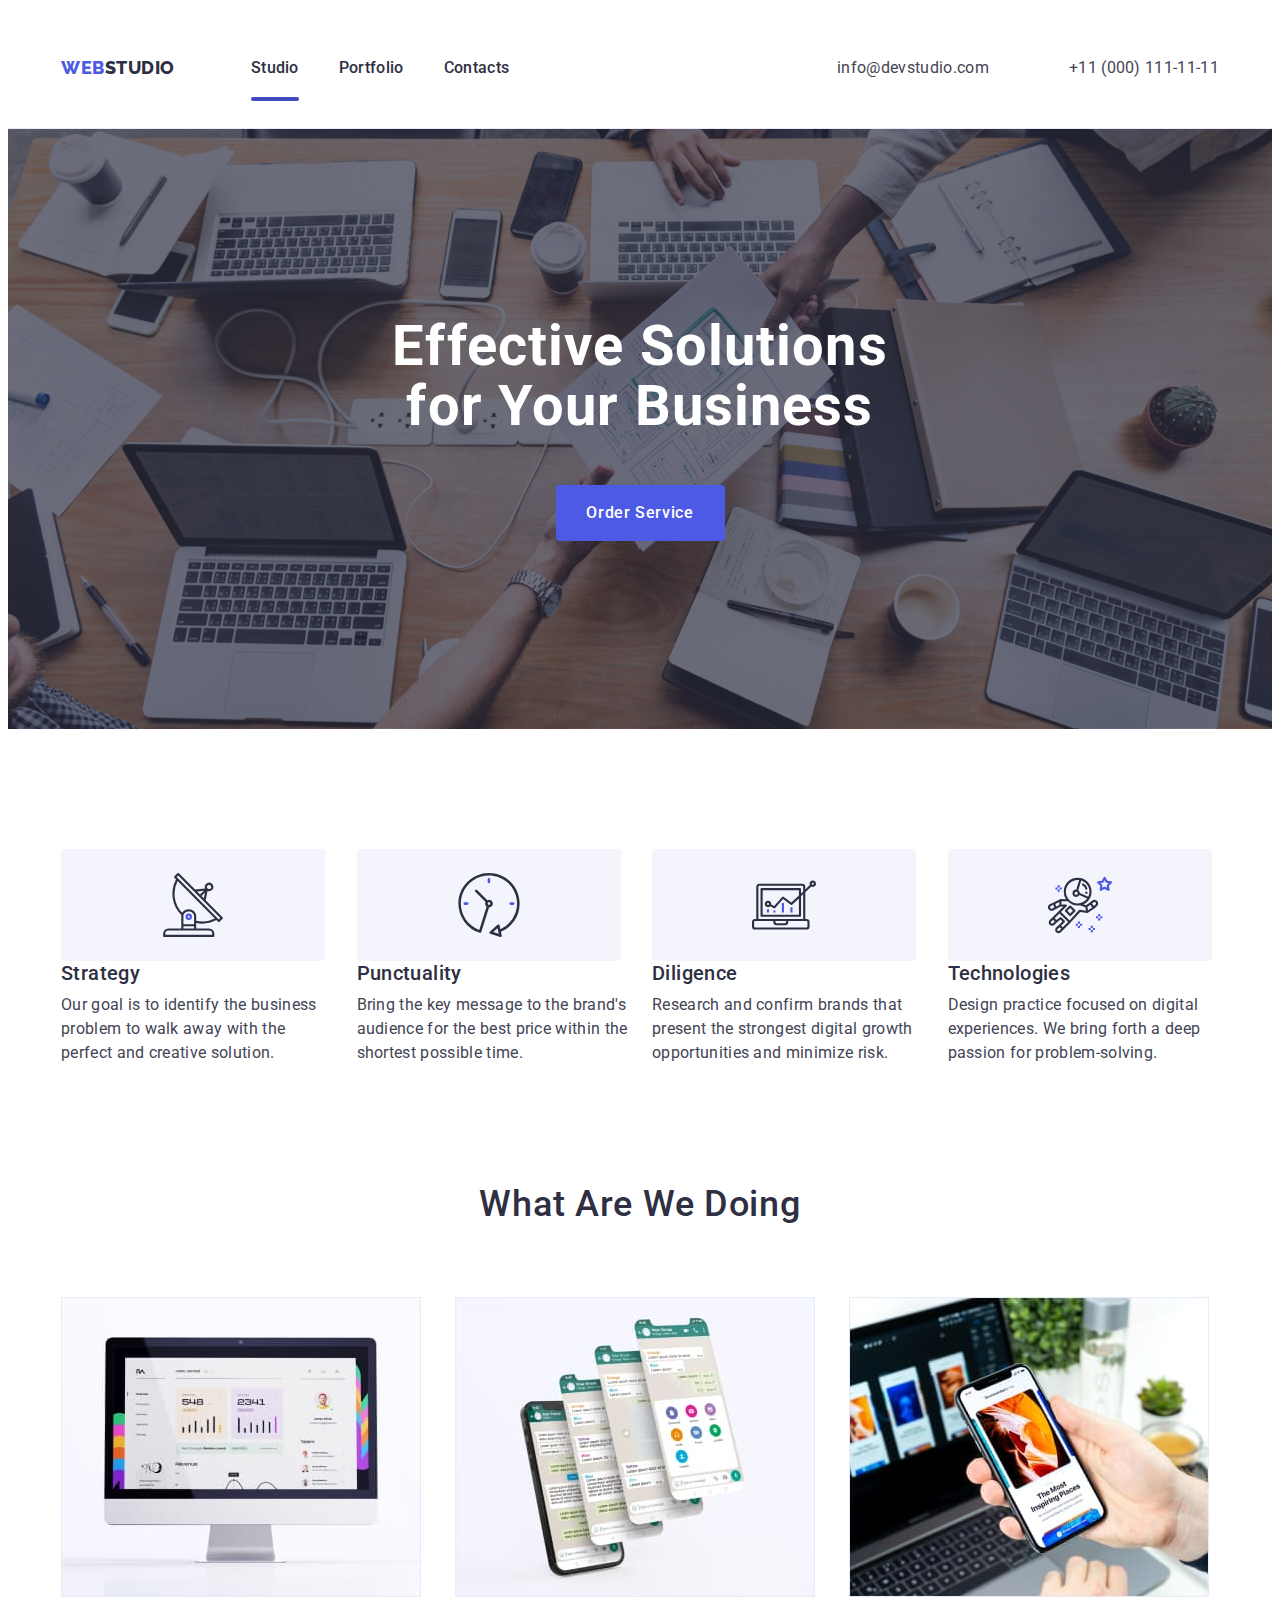
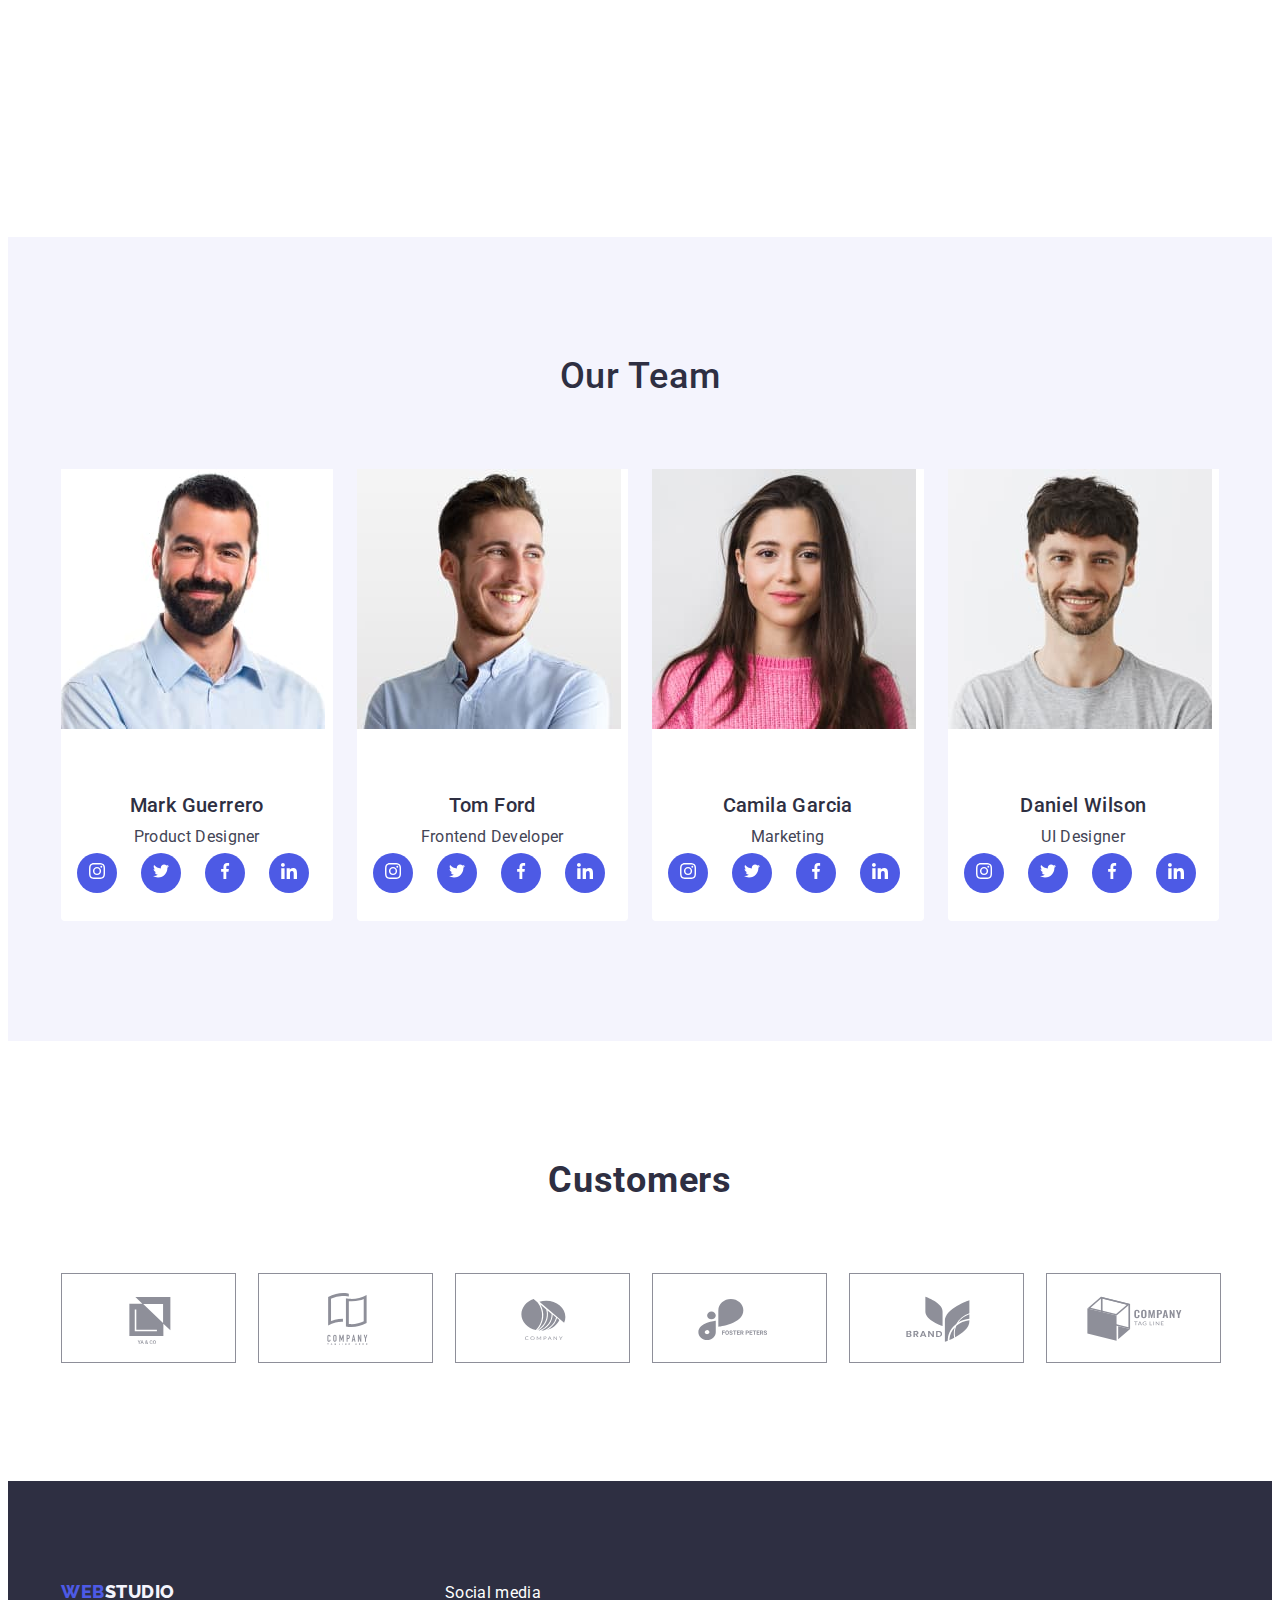
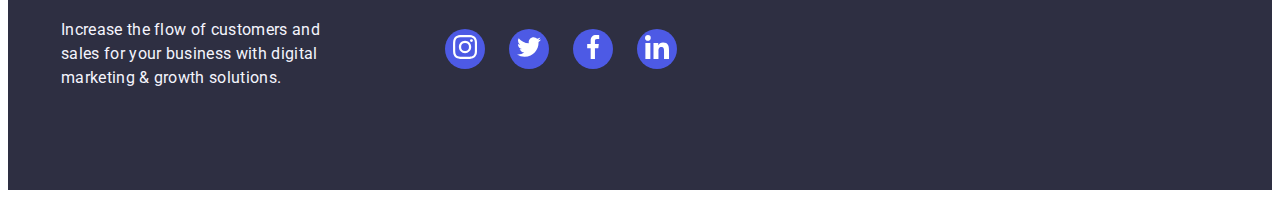
==== commit 0df319f8: "summari-2" ====
--- a/index.html
+++ b/index.html
@@ -23,7 +23,7 @@
     <nav class="header-novigation">
         <a class="header-logo link" href="./index.html">Web<span class="logo-color">Studio</span></a>
         <ul class="header-menu list">
-            <li class="header-menu-item"><a class="header-menu-link link" href="./index.html">Studio</a></li>
+            <li class="header-menu-item"><a class="header-menu-link link  current" href="./index.html">Studio</a></li>
             <li class="header-menu-item"><a class="header-menu-link link" href="./portfolio.html">Portfolio</a></li>
             <li class="header-menu-item"><a class="header-menu-link link" href="">Contacts</a></li>
         </ul>
@@ -327,28 +327,28 @@
 <ul class="finish-list-icon">
     <li class="finish-item-icon">
         <a class="finish-soc" href="" aria-label="instagram" target="_blank" rel="noopener no-referrer">
-            <svg class="finish-icon" width="16" height="16">
+            <svg class="finish-icon" width="24" height="24">
                 <use href="./images/icons.svg#icon-instagram"></use>
             </svg>
         </a>
     </li>
     <li class="finish-item-icon">
         <a class="finish-soc" href="" aria-label="twitter" target="_blank" rel="noopener no-referrer">
-            <svg class="finish-icon" width="16" height="16">
+            <svg class="finish-icon" width="24" height="24">
                 <use href="./images/icons.svg#icon-twitter"></use>
             </svg>
         </a>
     </li>
     <li class="finish-item-icon">
         <a class="finish-soc" href="" aria-label="facebook" target="_blank" rel="noopener no-referrer">
-            <svg class="finish-icon" width="16" height="16">
+            <svg class="finish-icon" width="24" height="24">
                 <use href="./images/icons.svg#icon-facebook"></use>
             </svg>
         </a>
     </li>
     <li class="finish-item-icon">
         <a class="finish-soc" href="" aria-label="linkedin" target="_blank" rel="noopener no-referrer">
-            <svg class="finish-icon" width="16" height="16">
+            <svg class="finish-icon" width="24" height="24">
                 <use href="./images/icons.svg#icon-linkedin"></use>
             </svg>
         </a>
@@ -360,14 +360,11 @@
 <div class="backdrop is-hidden" data-modal>
     <div class="modal">
         <button type="button" class="modal-btn" data-modal-close>
-            <a class="customers-soc" href="" aria-label="linkedin" target="_blank" rel="noopener no-referrer">
-                <svg class="customers-icon" width="104" height="56">
-                    <use href="./images/icons.svg#icon-Logo"></use>
-                </svg>
-            </a>
-        </button>
-    </div>
-</div>
-<script src="./js/modal.js"></script>
+                <svg class="backdrop-icon" width="33.33%" height="33.33%">
+                    <use href="./images/icons.svg#icon-close"></use>
+                    </svg>
+                    </div>
+                    </div>
+                    <script src="./js/modal.js"></script>
 </body>
 </html>
--- a/css/styles.css
+++ b/css/styles.css
@@ -143,11 +143,21 @@
 .header-soc-link:is(:hover, :focus) {
     color: #404bbf;
 }
-
-
-.header-soc {
-
-}
+.current {
+position: relative;
+}
+.current::after {
+content: "";
+position: absolute;
+border-radius: 2px;
+left: 0;
+bottom: 0;
+width: 100%;
+height: 4px;
+background-color: #404bbf;
+
+}
+
 .header-address {
     margin-left: auto;
     font-style: normal;
@@ -308,9 +318,7 @@
 .employees {
     padding: 32px 16px;
 }
-.team-item-block {
-
-}
+
 .team-list-icon {
 display: flex;
     flex-direction: row;
@@ -332,9 +340,13 @@
         border-radius: 50%;
 background: #4D5AE5;
 margin-top: 8px;
+transition: color 250ms var(--transition);
+}
+.team-item-icon:is(:hover, :focus) {
+    background-color: #404BBF
 }
 .team-icon {
-fill: #f2f2f8;
+fill: #FFFFFF;
 }
 /* ---------LOKATION---------- */
 
@@ -531,9 +543,6 @@
     display: flex;
      margin: auto 0; 
     gap: 24px;
-    /* justify-content: center; */
-        /* text-align-last: center; */
-        /* align-items: center; */
         color: #FFFFFF;
         padding-bottom: 16px;
         margin-left: 120px;      
@@ -552,10 +561,14 @@
     border-radius: 50%;
     background: #4D5AE5;
     margin-top: 8px;
+    transition: color 250ms var(--transition);
+}
+.finish-item-icon:is(:hover, :focus) {
+    background-color: rgb(68, 204, 129)
 }
 
 .finish-icon {
-    fill: #f2f2f8;
+    fill: #FFFFFF;
 }
 
 .finish-list-icon {
@@ -565,6 +578,8 @@
 align-items: center;
 margin-left: 120px;
 }
+
+/* -------BACKDROP--------- */
 
 .backdrop {
     position: fixed;
@@ -573,13 +588,14 @@
     width: 100vw;
     height: 100vh;
     background-color: #2e2f4257;
-    transition: opacity var(--transition);
+    transition: opacity var(--transition), visibility var(--transition);
 }
 .modal {
     position: absolute;
     top: 50%;
     left: 50%;
-    transform: translate(-50%, -50%);
+    transform: translate(-50%, -50%) scaleY(1);
+    transition: transform var(--transition);
     width: 408px;
     min-height: 584px;
     background-color: #fafaff;
@@ -595,9 +611,21 @@
     border-radius: 50%;
     background-color: transparent;
     cursor: pointer;
+    transition: color 250ms var(--transition);
+    }
+
+.modal-btn:is(:hover, :focus) {
+    background-color: #404BBF
 }
 .is-hidden {
     visibility:hidden;
     opacity: 0;
     pointer-events: none;
-}+}
+.backdrop.is-hidden .modal {
+transform: translate(-50%, -50%) scaleY(0);
+}
+.backdrop-icon {/
+
+}
+
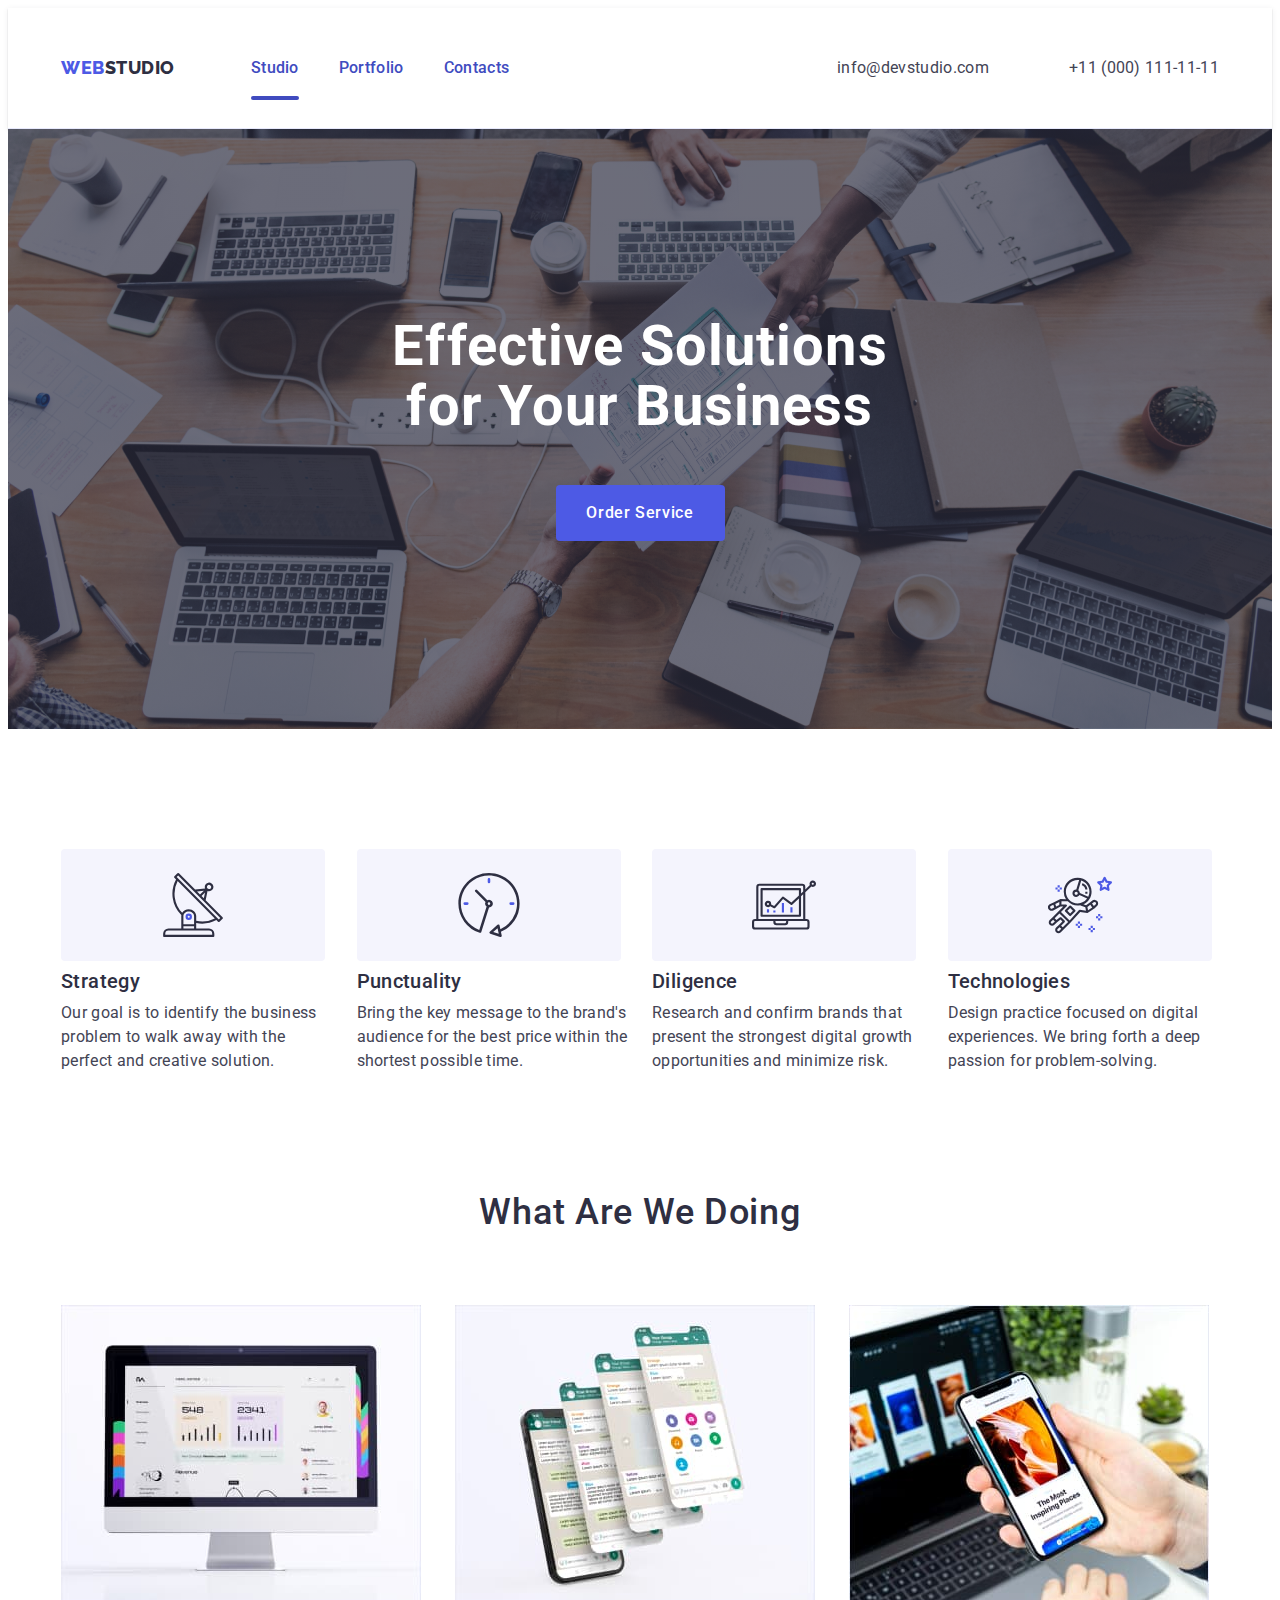
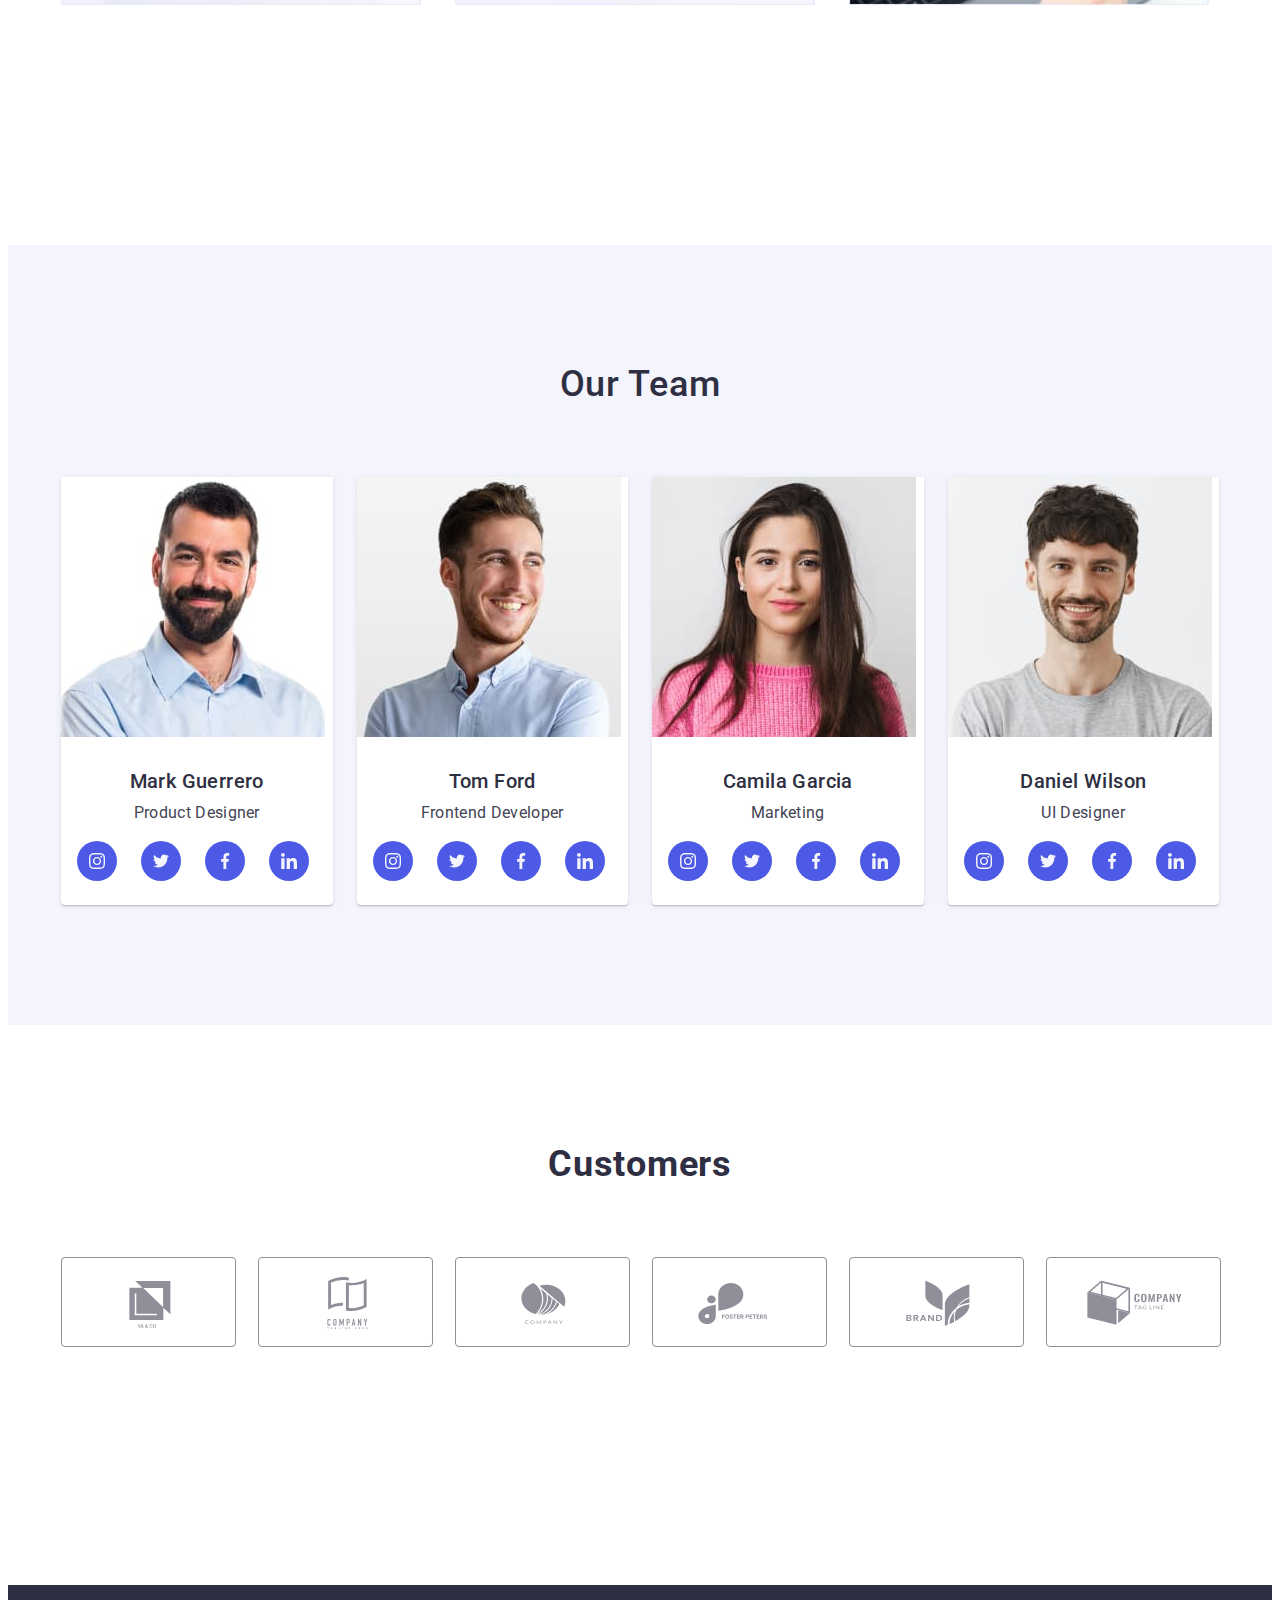
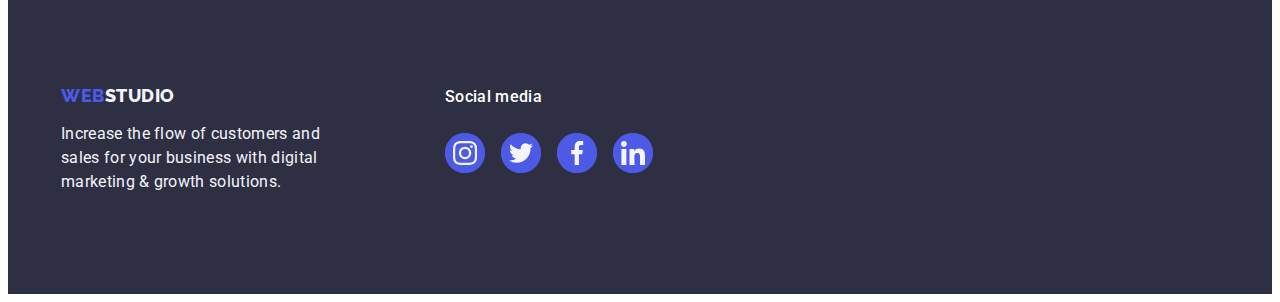
==== commit ec6ff40c: "summari-4" ====
--- a/index.html
+++ b/index.html
@@ -363,6 +363,7 @@
                 <svg class="backdrop-icon" width="33.33%" height="33.33%">
                     <use href="./images/icons.svg#icon-close"></use>
                     </svg>
+                    </button>
                     </div>
                     </div>
                     <script src="./js/modal.js"></script>
--- a/css/styles.css
+++ b/css/styles.css
@@ -81,6 +81,9 @@
     overflow: auto;
     border-bottom: 1px solid #e7e9fc;
     padding: 24px 0;
+    box-shadow:0px 2px 1px rgba(46, 47, 66, 0.08),
+        0px 1px 1px rgba(46, 47, 66, 0.16),
+        0px 1px 6px rgba(46, 47, 66, 0.08);
 }
 .header-menu {
     display: flex;
@@ -125,7 +128,7 @@
    
 }
 .header-menu-link {
-    color: #2e2f42;
+    color: #404bbf;
     padding: 24px 0;
     transition: color var(--transition);
 }
@@ -151,7 +154,7 @@
 position: absolute;
 border-radius: 2px;
 left: 0;
-bottom: 0;
+bottom: 1px;
 width: 100%;
 height: 4px;
 background-color: #404bbf;
@@ -173,15 +176,14 @@
 /* ---------HERO1---------- */
 .hero{
     padding: 188px 0;
-/* max-width: 1440px;
-    display: block; */
+max-width: 1440px;
+    /* display: block; */
 background: #2E2F42;
 background-image: linear-gradient(rgba(46, 47, 66, 0.7),
     rgba(46, 47, 66, 0.7)), url(../images/people-office.jpg);
     background-repeat: no-repeat;
     background-position: center;
     background-size: cover;
-   
 
 }
 .hero-container {
@@ -218,7 +220,7 @@
     display: block;
     margin-left: auto;
     margin-right: auto;
-    transition: color 250ms var(--transition);
+    transition: background-color var(--transition);
 }
 .hero-btn:is(:hover, :focus) {
 background-color: #404BBF
@@ -253,6 +255,7 @@
     display: flex;
     align-items: center;
     justify-content: center;
+    margin-bottom: 8px;
 }
 /* ---------DOINGES3---------- */
 
@@ -290,8 +293,8 @@
 }
 .team-subtitle {
     display: flex;
-     margin-top: 32px;  
-    margin-bottom: 8px;
+     /* margin-top: 32px;   */
+   
     justify-content: center;
         align-items: center;
         text-align: center;
@@ -301,7 +304,8 @@
 justify-content: center;
     align-items: center;
     text-align: center;
-
+margin-bottom: 8px;
+margin-top: 8px;
 }
 
 .team-list { 
@@ -314,9 +318,13 @@
 background-color: #FFFFFF;
 width: calc((100% - 72px) / 4);
 border-radius: 0px 0px 4px 4px;
+box-shadow: 0px 1px 6px rgba(46, 47, 66, 0.08),
+    0px 1px 1px rgba(46, 47, 66, 0.16),
+    0px 2px 1px rgba(46, 47, 66, 0.08);
 }
 .employees {
     padding: 32px 16px;
+    /* padding: 32px 0; */
 }
 
 .team-list-icon {
@@ -331,23 +339,37 @@
   
 }
 .team-item-icon {
-    display: flex;
+    /* display: flex;
     justify-content: center;
-        align-items: center;
+        align-items: center; */
     width: calc((100% - 48px) / 4);
     width: 40px;
         height: 40px;
-        border-radius: 50%;
-background: #4D5AE5;
+        /* border-radius: 50%;
+background: #4D5AE5; */
+/* margin-top: 8px; */
+transition: background-color var(--transition);
+}
+
+.team-icon {
+fill: #f4f4fd;
+
+}
+.team-soc {
+width: 100%;
+height: 100%;
+background-color: #4d5ae5;
+border-radius: 50%;
+display: flex;
+align-items: center;
+justify-content: center;
 margin-top: 8px;
-transition: color 250ms var(--transition);
-}
-.team-item-icon:is(:hover, :focus) {
-    background-color: #404BBF
-}
-.team-icon {
-fill: #FFFFFF;
-}
+transition: color var(--transition);
+}
+.team-soc:is(:hover, :focus) {
+    background-color: #404BBF;
+}
+
 /* ---------LOKATION---------- */
 
 .location {
@@ -389,6 +411,9 @@
 background-color: #404BBF;
 border: 1px solid transparent;
 border-radius: 4px;
+box-shadow: 0px 3px 1px rgba(0, 0, 0, 0.1),
+    0px 2px 1px rgba(0, 0, 0, 0.08),
+    0px 2px 2px rgba(0, 0, 0, 0.12);
 }
 
 
@@ -402,7 +427,15 @@
 }
 .directions-item {
 width: calc((100% - 48px) / 3);
-
+display: block;
+transition: box-shadow var(--transition);
+transform: translateY(0%);
+}
+.directions-item:is(:hover, :focus) {
+box-shadow: 0px 1px 6px rgba(46, 47, 66, 0.08),
+    0px 1px 1px rgba(46, 47, 66, 0.16),
+    0px 2px 1px rgba(46, 47, 66, 0.08);
+/* transform: translateY(0%); */
 }
 .directions-img {
   /* display: flex; */
@@ -431,11 +464,11 @@
     position: absolute;
         /* font-family: 'Roboto';
         font-style: normal;
-        font-size: 16px;
+        font-size: 16px; */
         line-height: 1.50;
-        letter-spacing: 0.02em; */
+        letter-spacing: 0.02em;
         color: #F4F4FD;
-        padding: 40px 32px 164px;
+        padding: 40px 32px;
         width: 360px;
         height: 300px;
             overflow: hidden;
@@ -443,7 +476,7 @@
                 top: 0;
                 left: 0;
                 transform: translateY(100%);
-                transition: transform var(--transition);       
+                transition: transform var(--transition); 
 }
 .directions-card-wrapper {
     position: relative;
@@ -457,7 +490,12 @@
 overflow: hidden;
 }
 
-/* ---------Customers-------- */
+/* ---------Customers5-------- */
+.customers {
+    padding-top: 120px;
+    padding-bottom: 120px;
+}
+
 .customers-title {
 font-family: 'Roboto';
     font-style: normal;
@@ -468,8 +506,7 @@
     letter-spacing: 0.02em;
     text-transform: capitalize;
     color: #2E2F42;
-    padding-top: 120px;
-    padding-bottom: 72px;
+    margin-bottom: 72px;
 }
 .customers-list-icon {
 display: flex;
@@ -498,7 +535,9 @@
     color: #8E8F99;
     border: 1px solid #8E8F99;
     width: 100%;
-        height: 100%;        
+        height: 100%; 
+        border-radius: 4px;
+        transition: border-color var(--transition)
 }
  .customers-soc:hover,
 .customers-soc:focus {
@@ -516,6 +555,7 @@
 
 .finish-container {
     display: flex;
+    align-items: baseline,
 }
 .finish-logo  {
 display: flex;
@@ -535,6 +575,10 @@
 .finish-logo span {
     color: #f4f4fd;
 }
+.finish-bloc-logo {
+margin-right: 120px;
+
+}
 .finish-text {
 color: #F4F4FD;
 max-width: 264px;
@@ -545,30 +589,38 @@
     gap: 24px;
         color: #FFFFFF;
         padding-bottom: 16px;
-        margin-left: 120px;      
-}
-.finish-bloc-soc {
-    
+        font-weight: 500;
+}
+.finish-soc {
+width: 100%;
+height: 100%;
+background-color: #4d5ae5;
+border-radius: 50%;
+display: flex;
+align-items: center;
+justify-content: center;
+}
+.finish-soc:is(:hover, :focus) {
+background-color: #31d0aa;
 }
 
 .finish-item-icon {
     display: flex;
-    justify-content: center;
-    align-items: center;
-    width: calc((100% - 48px) / 4);
-    width: 40px;
-    height: 40px;
-    border-radius: 50%;
-    background: #4D5AE5;
+        justify-content: center;
+        align-items: center;
+        width: calc((100% - 48px) / 4);
+        width: 40px;
+        height: 40px;
+        border-radius: 50%;
+        background: #4D5AE5;
     margin-top: 8px;
-    transition: color 250ms var(--transition);
-}
-.finish-item-icon:is(:hover, :focus) {
-    background-color: rgb(68, 204, 129)
-}
+    transition: color var(--transition);
+    transition: background-color var(--transition)
+}
+
 
 .finish-icon {
-    fill: #FFFFFF;
+    fill: #f4f4fd;
 }
 
 .finish-list-icon {
@@ -576,7 +628,7 @@
 gap: 24px;
 justify-content: center;
 align-items: center;
-margin-left: 120px;
+gap: 16px;
 }
 
 /* -------BACKDROP--------- */
@@ -587,7 +639,7 @@
     z-index: 2;
     width: 100vw;
     height: 100vh;
-    background-color: #2e2f4257;
+    background-color: rgba(46, 47, 66, 0.4);
     transition: opacity var(--transition), visibility var(--transition);
 }
 .modal {
@@ -598,8 +650,12 @@
     transition: transform var(--transition);
     width: 408px;
     min-height: 584px;
-    background-color: #fafaff;
-    border-radius: 5px;
+    background-color: #fcfcfc;
+    border-radius: 4px;
+    box-shadow: 0px 1px 1px rgba(0, 0, 0, 0.14),
+        0px 1px 3px rgba(0, 0, 0, 0.12),
+        0px 2px 1px rgba(0, 0, 0, 0.2);
+
 }
 .modal-btn {
     position: absolute;
@@ -611,11 +667,19 @@
     border-radius: 50%;
     background-color: transparent;
     cursor: pointer;
-    transition: color 250ms var(--transition);
-    }
+    transition: background-color var(--transition);
+display: flex;
+align-items: center;
+justify-content: center;
+background-color: #e7e9fc;
+border: 1px solid rgba(0, 0, 0, 0.1);
+padding: 0;
+}
 
 .modal-btn:is(:hover, :focus) {
-    background-color: #404BBF
+    background-color: #404BBF;
+    border: none;
+    fill: #ffffff;
 }
 .is-hidden {
     visibility:hidden;
@@ -625,7 +689,9 @@
 .backdrop.is-hidden .modal {
 transform: translate(-50%, -50%) scaleY(0);
 }
-.backdrop-icon {/
-
-}
-
+.backdrop-icon {
+width: 8px;
+height: 8px;
+transition: fill var(--transition)
+}
+
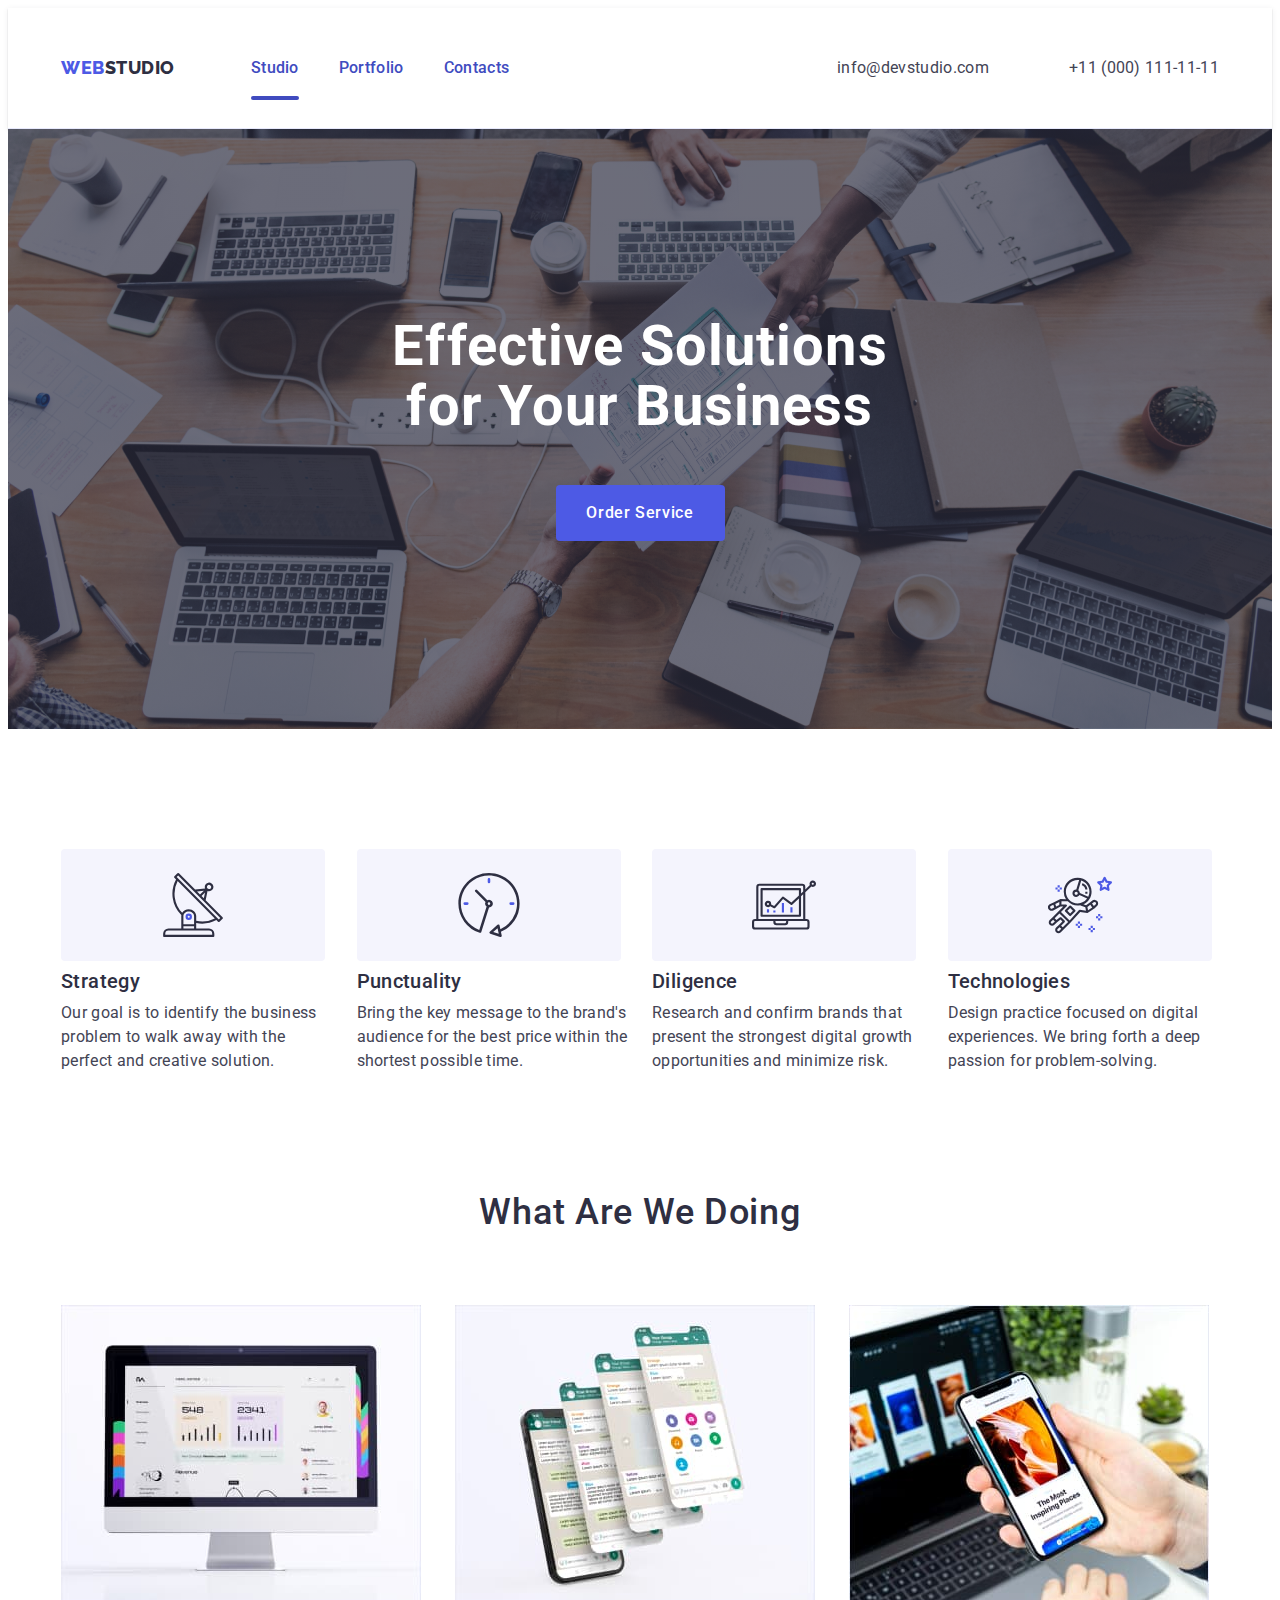
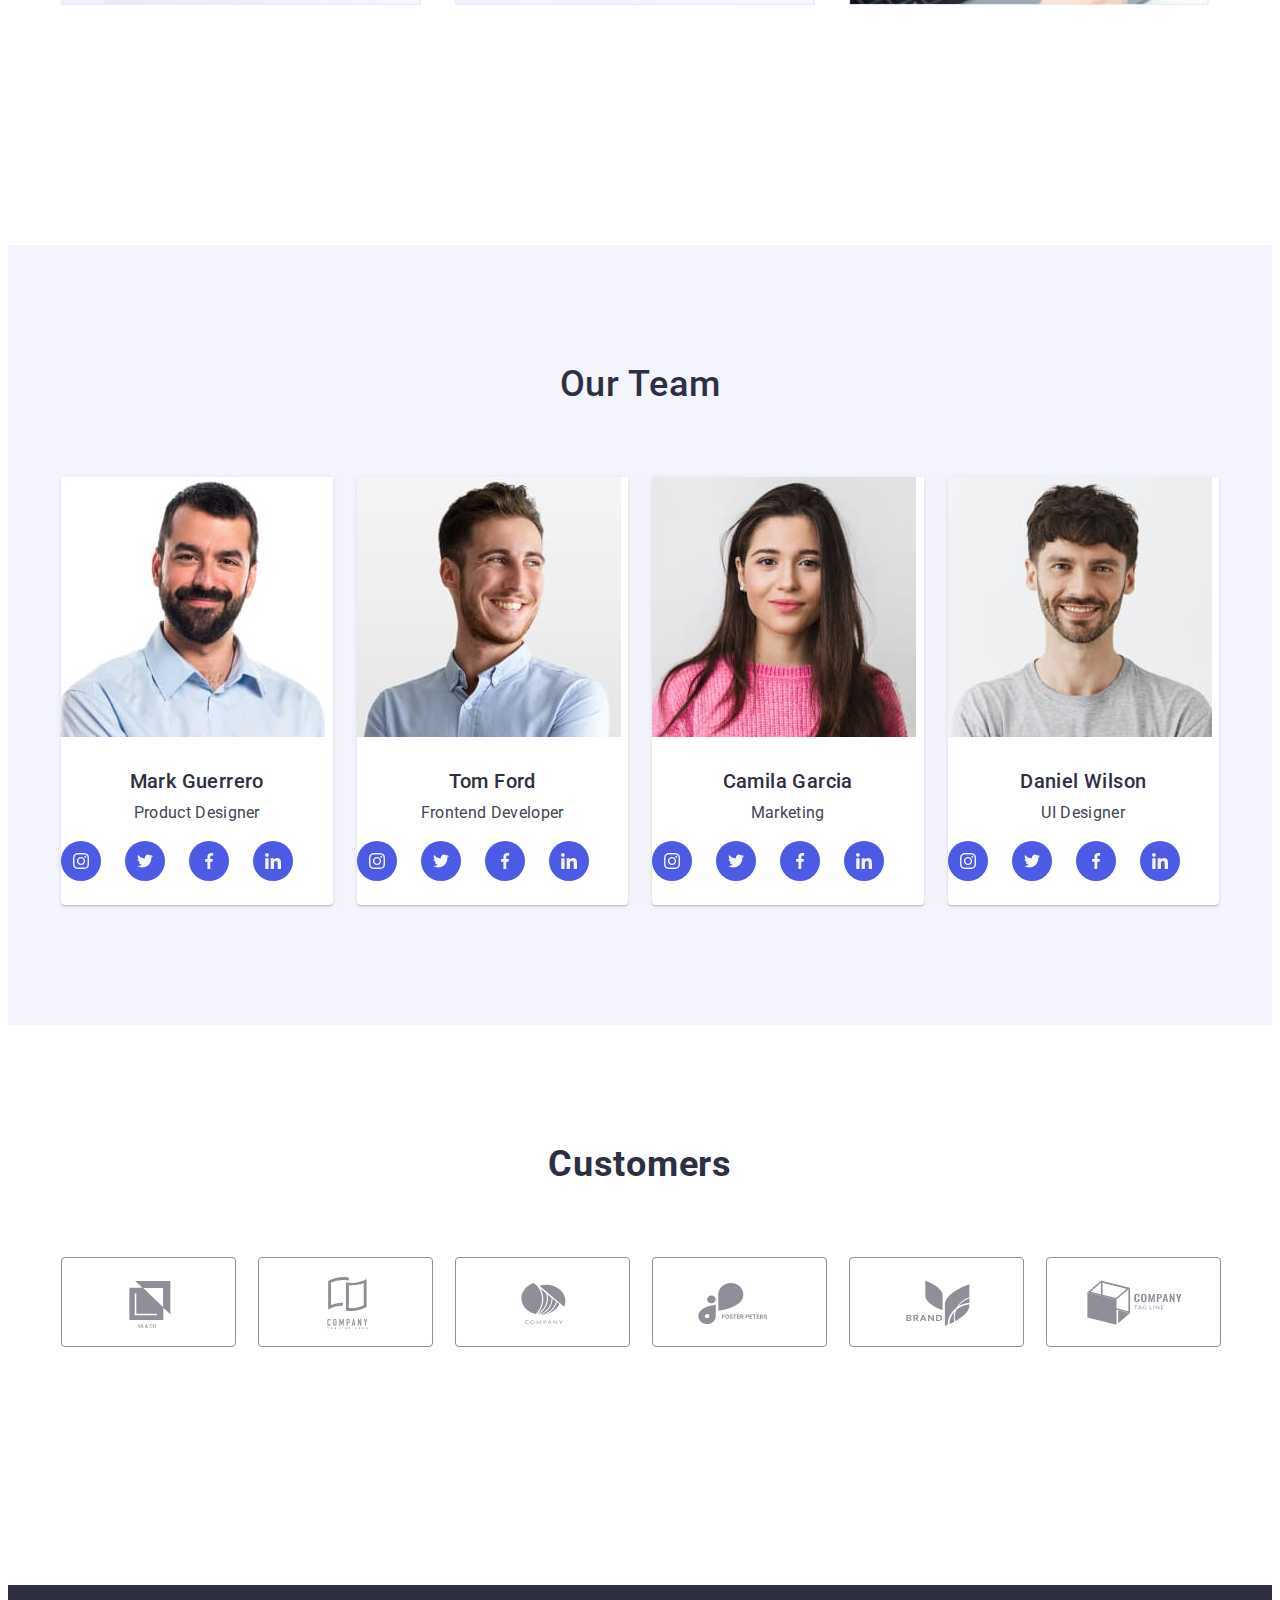
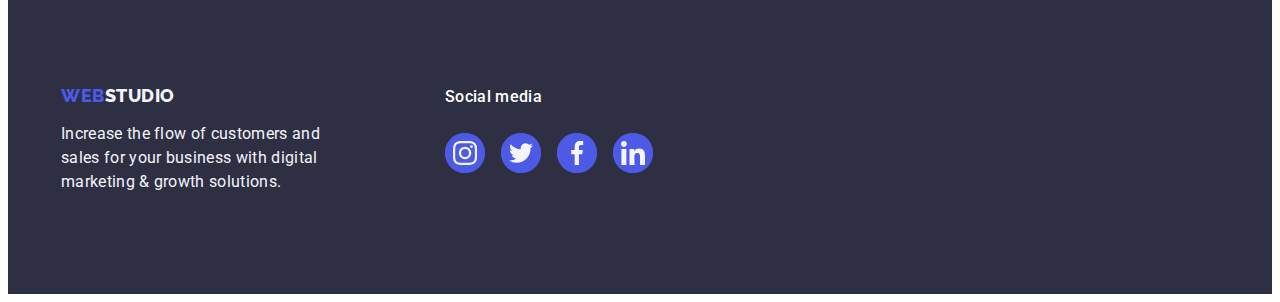
==== commit 4a3feab1: "summari-9" ====
--- a/index.html
+++ b/index.html
@@ -360,7 +360,7 @@
 <div class="backdrop is-hidden" data-modal>
     <div class="modal">
         <button type="button" class="modal-btn" data-modal-close>
-                <svg class="backdrop-icon" width="33.33%" height="33.33%">
+                <svg class="backdrop-icon" width="8" height="8">
                     <use href="./images/icons.svg#icon-close"></use>
                     </svg>
                     </button>
--- a/css/styles.css
+++ b/css/styles.css
@@ -184,7 +184,8 @@
     background-repeat: no-repeat;
     background-position: center;
     background-size: cover;
-
+margin-right: auto;
+    margin-left: auto;
 }
 .hero-container {
  /* background: #2E2F42; */
@@ -324,7 +325,7 @@
 }
 .employees {
     padding: 32px 16px;
-    /* padding: 32px 0; */
+    padding: 32px 0;
 }
 
 .team-list-icon {
@@ -364,7 +365,7 @@
 align-items: center;
 justify-content: center;
 margin-top: 8px;
-transition: color var(--transition);
+transition: background-color var(--transition);
 }
 .team-soc:is(:hover, :focus) {
     background-color: #404BBF;
@@ -403,14 +404,19 @@
         cursor: pointer;
         background: #F4F4FD;
         padding: 12px 24px;
+        border-radius: 4px;
         border: 1px solid #e7e9fc;
-        transition: color  var(--transition);
+        transition: color  var(--transition),
+        background-color var(--transition),
+        border-color var(--transition),
+        box-shadow var(--transition),
+
 }
 .location-btn:is(:hover, :focus) {
 color: #FFFFFF;
 background-color: #404BBF;
 border: 1px solid transparent;
-border-radius: 4px;
+
 box-shadow: 0px 3px 1px rgba(0, 0, 0, 0.1),
     0px 2px 1px rgba(0, 0, 0, 0.08),
     0px 2px 2px rgba(0, 0, 0, 0.12);
@@ -426,27 +432,53 @@
 
 }
 .directions-item {
-width: calc((100% - 48px) / 3);
+    width: calc((100% - 48px) / 3);
+}
+.directions-item-jpg {
 display: block;
 transition: box-shadow var(--transition);
 transform: translateY(0%);
 }
-.directions-item:is(:hover, :focus) {
+/* .directions-item-jpg:is(:hover, :focus) {
 box-shadow: 0px 1px 6px rgba(46, 47, 66, 0.08),
     0px 1px 1px rgba(46, 47, 66, 0.16),
     0px 2px 1px rgba(46, 47, 66, 0.08);
-/* transform: translateY(0%); */
+} */
+.directions-item-jpg:hover {
+box-shadow: 0px 1px 6px rgba(46, 47, 66, 0.08),
+        0px 1px 1px rgba(46, 47, 66, 0.16),
+        0px 2px 1px rgba(46, 47, 66, 0.08);
+}
+.directions-item-jpg:hover {
+box-shadow: 0px 1px 6px rgba(46, 47, 66, 0.08),
+        0px 1px 1px rgba(46, 47, 66, 0.16),
+        0px 2px 1px rgba(46, 47, 66, 0.08);
+}
+.directions-item-jpg:hover .overlay,
+.directions-item-jpg:focus .overlay{
+transform: translateY(0%);
+}
+.overlay {
+    position: absolute;
+    font-size: 16px;
+    line-height: 1.50;
+    letter-spacing: 0.02em;
+    color: #F4F4FD;
+    padding: 40px 32px;
+    width: 100%;
+    height: 100%;
+    background-color: #4D5AE5;
+    top: 0;
+    left: 0;
+    transform: translateY(100%);
+    transition: transform var(--transition);
 }
 .directions-img {
-  /* display: flex; */
-        /* flex-wrap: wrap; */
         column-gap: 24px;
             row-gap: 48px;
          gap: 48px 24px;
     padding: 32px 16px;
     border: 1px solid #e7e9fc;
-    
-     
 }
 .directions-subtitle {
     padding: 32px 0 8px 16px;
@@ -460,26 +492,11 @@
 .directions-dekor {
     padding-bottom: 120px;
 }
-.overlay {
-    position: absolute;
-        /* font-family: 'Roboto';
-        font-style: normal;
-        font-size: 16px; */
-        line-height: 1.50;
-        letter-spacing: 0.02em;
-        color: #F4F4FD;
-        padding: 40px 32px;
-        width: 360px;
-        height: 300px;
-            overflow: hidden;
-                background-color: #4D5AE5;
-                top: 0;
-                left: 0;
-                transform: translateY(100%);
-                transition: transform var(--transition); 
-}
+
 .directions-card-wrapper {
     position: relative;
+    overflow: hidden;
+    /* transform: translateY(0%); */
 }
 
 .directions-card-wrapper:hover .overlay {
@@ -537,7 +554,8 @@
     width: 100%;
         height: 100%; 
         border-radius: 4px;
-        transition: border-color var(--transition)
+        transition: border-color var(--transition),
+         color var(--transition);
 }
  .customers-soc:hover,
 .customers-soc:focus {
@@ -586,9 +604,9 @@
 .finish-text-soc {
     display: flex;
      margin: auto 0; 
-    gap: 24px;
-        color: #FFFFFF;
-        padding-bottom: 16px;
+    gap: 24px;    
+    color: #FFFFFF;
+margin-bottom: 16px;
         font-weight: 500;
 }
 .finish-soc {
@@ -599,6 +617,7 @@
 display: flex;
 align-items: center;
 justify-content: center;
+transition: background-color var(--transition);
 }
 .finish-soc:is(:hover, :focus) {
 background-color: #31d0aa;
@@ -667,7 +686,8 @@
     border-radius: 50%;
     background-color: transparent;
     cursor: pointer;
-    transition: background-color var(--transition);
+    transition: background-color var(--transition),
+    border var(--transition);
 display: flex;
 align-items: center;
 justify-content: center;
@@ -690,8 +710,8 @@
 transform: translate(-50%, -50%) scaleY(0);
 }
 .backdrop-icon {
-width: 8px;
-height: 8px;
-transition: fill var(--transition)
-}
-
+width: 8;
+height: 8;
+transition: fill var(--transition);
+}
+
